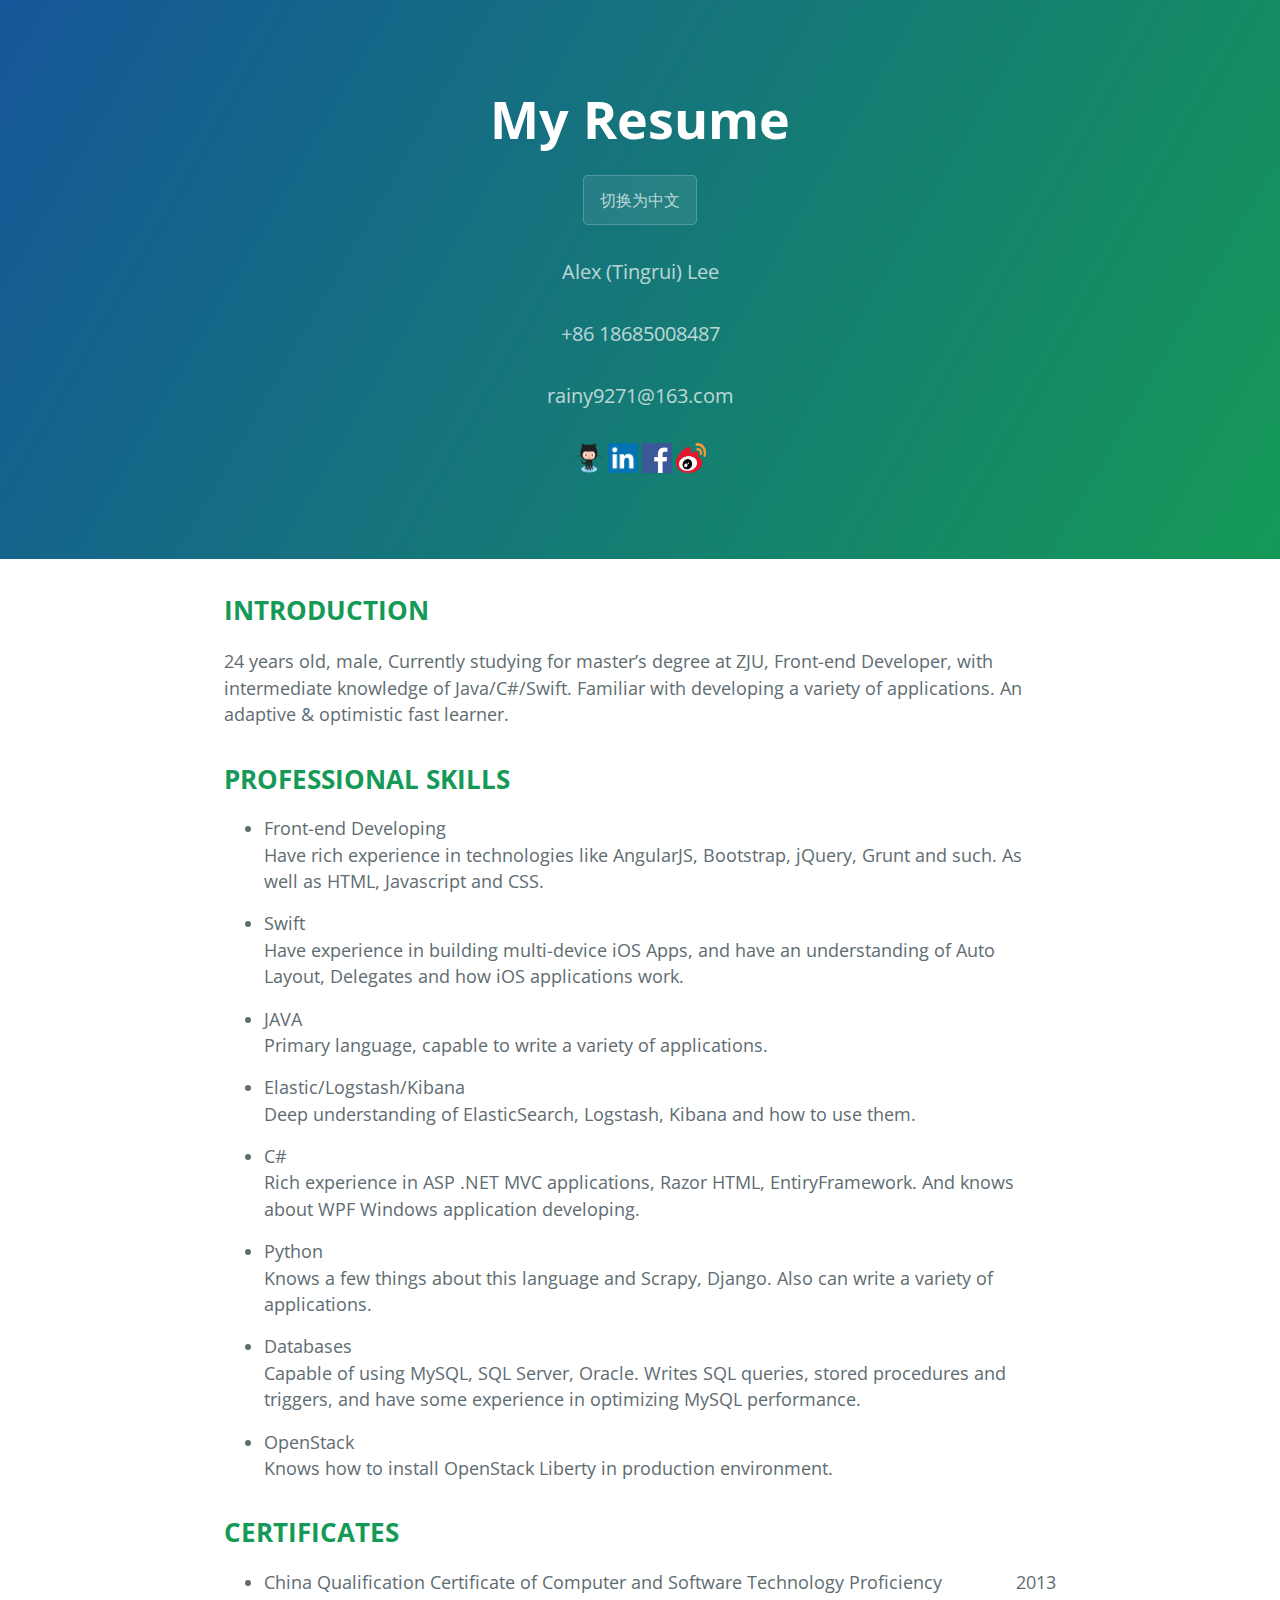
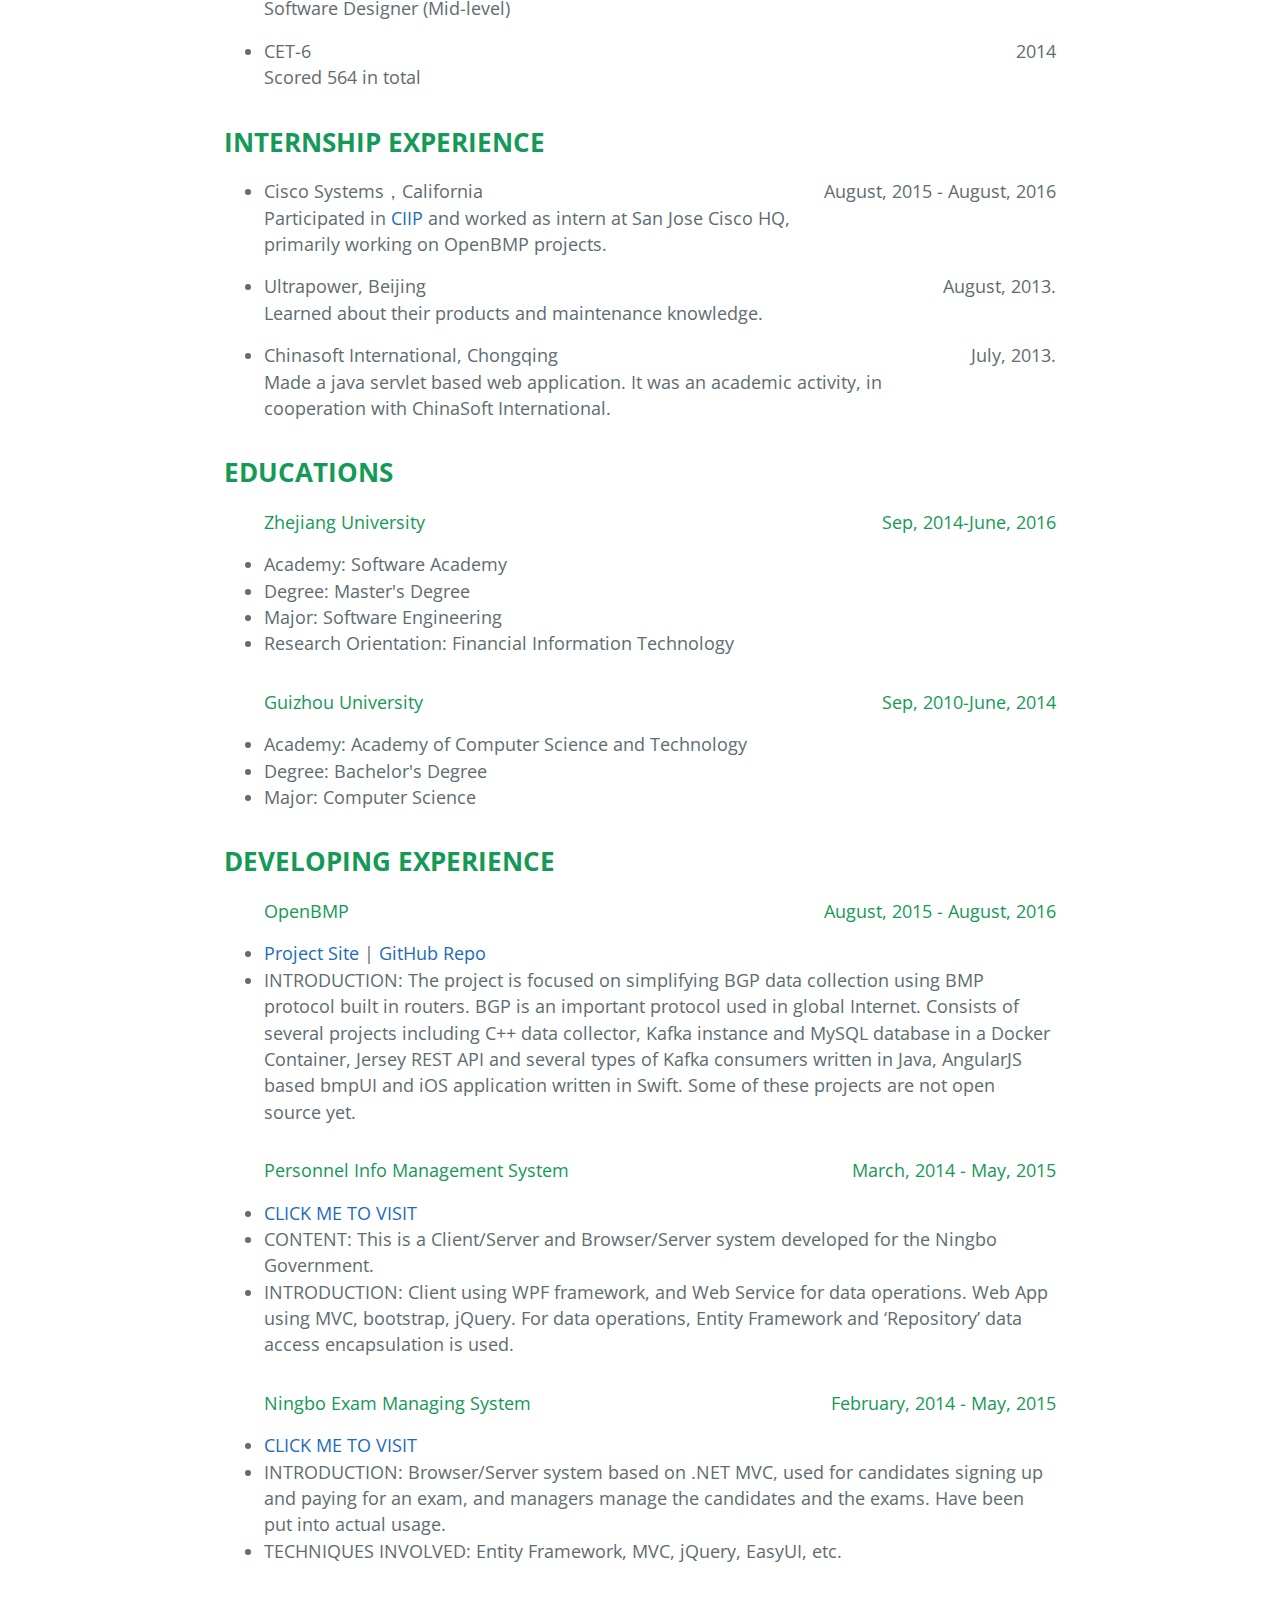
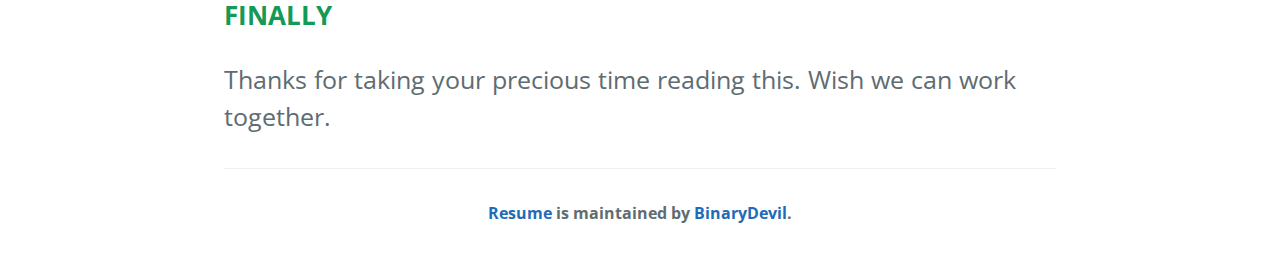
==== index.html @ 77258dde "Switched English as first page" ====
<!DOCTYPE html>
<html lang="en-us">
  <head>
    <meta charset="UTF-8">
    <title>Resume By BinaryDevil</title>
    <meta name="viewport" content="width=device-width, initial-scale=1">
    <link rel="stylesheet" type="text/css" href="stylesheets/normalize.css" media="screen">
    <link href='http://fonts.googleapis.com/css?family=Open+Sans:400,700' rel='stylesheet' type='text/css'>
    <link rel="stylesheet" type="text/css" href="stylesheets/stylesheet.css" media="screen">
    <link rel="stylesheet" type="text/css" href="stylesheets/github-light.css" media="screen">
  </head>
  <body>
    <section class="page-header">
      <h1 class="project-name">My Resume</h1>
      <a href="cnindex.html" class="btn" style="margin-top:15px">切换为中文</a>
      <h2 class="project-tagline">Alex (Tingrui) Lee</h2>
      <h3 class="project-tagline">+86 18685008487</h3>
      <h3 class="project-tagline">rainy9271@163.com</h3>
      <a href="https://github.com/BinaryDevil" target="_blank" rel="nofollow"><img class="link-logo" src="assets/Octocat.png"></a>
      <a href="https://www.linkedin.com/in/tingruili" target="_blank" rel="nofollow"><img class="link-logo" src="assets/LinkedIn.png"></a>
      <a href="https://www.facebook.com/rainy9271" target="_blank" rel="nofollow"><img class="link-logo" src="assets/facebook.png"></a>
      <a href="http://www.weibo.com/2360259912/profile?topnav=1&wvr=6" target="_blank" rel="nofollow"><img class="link-logo" src="assets/Weibo.png"></a>
    </section>

    <section class="main-content">
<h2><a id="personal-info" class="anchor" href="#personal-info" aria-hidden="true"><span class="octicon octicon-link"></span></a>INTRODUCTION</h2>

<p>24 years old, male, Currently studying for master’s degree at ZJU, Front-end Developer, with intermediate knowledge of Java/C#/Swift. Familiar with developing a variety of applications. An adaptive & optimistic fast learner.</p>

<h2><a id="professional-skills" class="anchor" href="#professional-skills" aria-hidden="true"><span class="octicon octicon-link"></span></a>PROFESSIONAL SKILLS</h2>

<ul>
<li>Front-end Developing<span class="highlight" style="display:block">Have rich experience in technologies like AngularJS, Bootstrap, jQuery, Grunt and such. As well as HTML, Javascript and CSS.</span></li>
<li>Swift<span class="highlight" style="display:block">Have experience in building multi-device iOS Apps, and have an understanding of Auto Layout, Delegates and how iOS applications work.</span></li>
<li>JAVA<span class="highlight" style="display:block">Primary language, capable to write a variety of applications.</span></li>
<li>Elastic/Logstash/Kibana<span class="highlight" style="display:block">Deep understanding of ElasticSearch, Logstash, Kibana and how to use them.</span></li>
<li>C#<span class="highlight" style="display:block">Rich experience in ASP .NET MVC applications, Razor HTML, EntiryFramework. And knows about WPF Windows application developing.</span></li>
<li>Python<span class="highlight" style="display:block">Knows a few things about this language and Scrapy, Django. Also can write a variety of applications.</span></li>
<li>Databases<span class="highlight" style="display:block">Capable of using MySQL, SQL Server, Oracle. Writes SQL queries, stored procedures and triggers, and have some experience in optimizing MySQL performance.</span></li>
<li>OpenStack<span class="highlight" style="display:block">Knows how to install OpenStack Liberty in production environment.</span></li>
</ul>

<h2><a id="certificates" class="anchor" href="#certificates" aria-hidden="true"><span class="octicon octicon-link"></span></a>CERTIFICATES</h2>

<ul>
<li>China Qualification Certificate of Computer and Software Technology Proficiency<span class="highlight" style="float:right;">2013</span></li>
<span class="highlight" style="display:block">Software Designer (Mid-level)</span>
<li>CET-6<span class="highlight" style="float:right;">2014</span></li>
<span class="highlight" style="display:block">Scored 564 in total</span>
</ul>

<h2><a id="internships" class="anchor" href="#internships" aria-hidden="true"><span class="octicon octicon-link"></span></a>INTERNSHIP EXPERIENCE</h2>

<ul>
<li>Cisco Systems，California<span class="highlight" style="float:right;">August, 2015 - August, 2016</span></li>
<span class="highlight" style="display:block">Participated in <a href="https://myciip.com/">CIIP</a> and worked as intern at San Jose Cisco HQ, primarily working on OpenBMP projects.</span>
<li>Ultrapower, Beijing<span class="highlight" style="float:right;">August, 2013.</span></li>
<span class="highlight" style="display:block">Learned about their products and maintenance knowledge.</span>
<li>Chinasoft International, Chongqing<span class="highlight" style="float:right;">July, 2013.</span></li>
<span class="highlight" style="display:block">Made a java servlet based web application. It was an academic activity, in cooperation with ChinaSoft International.</span>
</ul>

<h2><a id="educations" class="anchor" href="#educations" aria-hidden="true"><span class="octicon octicon-link"></span></a>EDUCATIONS</h2>

<ul>
<h4>Zhejiang University<span class="highlight" style="float:right">Sep, 2014-June, 2016</span></h4>
<li>Academy: Software Academy</li>
<li>Degree: Master's Degree</li>
<li>Major: Software Engineering</li>
<li>Research Orientation: Financial Information Technology</li>
<h4>Guizhou University<span class="highlight" style="float:right">Sep, 2010-June, 2014</span></h4>
<li>Academy: Academy of Computer Science and Technology</li>
<li>Degree: Bachelor's Degree</li>
<li>Major: Computer Science</li>
</ul>


<h2><a id="projects" class="anchor" href="#projects" aria-hidden="true"><span class="octicon octicon-link"></span></a>DEVELOPING EXPERIENCE</h2>

<ul>
<h4>OpenBMP<span class="highlight" style="float:right">August, 2015 - August, 2016</span></h4>
<li><a href="http://www.openbmp.org/#!index.md" target="_blank" rel="nofollow">Project Site</a> | <a href="https://github.com/OpenBMP" target="_blank" rel="nofollow">GitHub Repo</a></li>
<li>INTRODUCTION: The project is focused on simplifying BGP data collection using BMP protocol built in routers. BGP is an important protocol used in global Internet. Consists of several projects including C++ data collector, Kafka instance and MySQL database in a Docker Container, Jersey REST API and several types of Kafka consumers written in Java, AngularJS based bmpUI and iOS application written in Swift. Some of these projects are not open source yet.</li>
<h4>Personnel Info Management System<span class="highlight" style="float:right">March, 2014 - May, 2015</span></h4>
<li><a href="http://www.nbjy.org.cn:8000" target="_blank" rel="nofollow">CLICK ME TO VISIT</a></li>
<li>CONTENT: This is a Client/Server and Browser/Server system developed for the Ningbo Government.</li>
<li>INTRODUCTION: Client using WPF framework, and Web Service for data operations. Web App using MVC, bootstrap, jQuery. For data operations, Entity Framework and ‘Repository’ data access encapsulation is used.</li>
<h4>Ningbo Exam Managing System<span class="highlight" style="float:right">February, 2014 - May, 2015</span></h4>
<li><a href="http://bm3.nbrc.com.cn" target="_blank" rel="nofollow">CLICK ME TO VISIT</a></li>
<li>INTRODUCTION: Browser/Server system based on .NET MVC, used for candidates signing up and paying for an exam, and managers manage the candidates and the exams. Have been put into actual usage.</li>
<li>TECHNIQUES INVOLVED: Entity Framework, MVC, jQuery, EasyUI, etc.</li>
</ul>

<h2><a id="final" class="anchor" href="#final" aria-hidden="true"><span class="octicon octicon-link"></span></a>FINALLY</h2>

<p style="font-size:25px">Thanks for taking your precious time reading this. Wish we can work together.</p>


      <footer class="site-footer">
        <span class="site-footer-owner"><a href="https://github.com/BinaryDevil/Resume">Resume</a> is maintained by <a href="https://github.com/BinaryDevil">BinaryDevil</a>.</span>
      </footer>

    </section>


  </body>
</html>
---- stylesheets/stylesheet.css ----
* {
  box-sizing: border-box; }

body {
  padding: 0;
  margin: 0;
  font-family: "Open Sans", "Helvetica Neue", Helvetica, "Microsoft YaHei UI", "Microsoft YaHei", Arial, sans-serif;
  font-size: 16px;
  line-height: 1.5;
  color: #606c71; }

a {
  color: #1e6bb8;
  text-decoration: none; }
  a:hover {
    text-decoration: underline; }

.btn {
  display: inline-block;
  margin-bottom: 1rem;
  color: rgba(255, 255, 255, 0.7);
  background-color: rgba(255, 255, 255, 0.08);
  border-color: rgba(255, 255, 255, 0.2);
  border-style: solid;
  border-width: 1px;
  border-radius: 0.3rem;
  transition: color 0.2s, background-color 0.2s, border-color 0.2s; }
  .btn + .btn {
    margin-left: 1rem; }

.btn:hover {
  color: rgba(255, 255, 255, 0.8);
  text-decoration: none;
  background-color: rgba(255, 255, 255, 0.2);
  border-color: rgba(255, 255, 255, 0.3); }

@media screen and (min-width: 64em) {
  .btn {
    padding: 0.75rem 1rem; } }

@media screen and (min-width: 42em) and (max-width: 64em) {
  .btn {
    padding: 0.6rem 0.9rem;
    font-size: 0.9rem; } }

@media screen and (max-width: 42em) {
  .btn {
    display: block;
    width: 100%;
    padding: 0.75rem;
    font-size: 0.9rem; }
    .btn + .btn {
      margin-top: 1rem;
      margin-left: 0; } }

.page-header {
  color: #fff;
  text-align: center;
  background-color: #159957;
  background-image: linear-gradient(120deg, #155799, #159957); }

@media screen and (min-width: 64em) {
  .page-header {
    padding: 5rem 6rem; } }

@media screen and (min-width: 42em) and (max-width: 64em) {
  .page-header {
    padding: 3rem 4rem; } }

@media screen and (max-width: 42em) {
  .page-header {
    padding: 2rem 1rem; } }

.project-name {
  margin-top: 0;
  margin-bottom: 0.1rem; }

@media screen and (min-width: 64em) {
  .project-name {
    font-size: 3.25rem; } }

@media screen and (min-width: 42em) and (max-width: 64em) {
  .project-name {
    font-size: 2.25rem; } }

@media screen and (max-width: 42em) {
  .project-name {
    font-size: 1.75rem; } }

.project-tagline {
  margin-bottom: 2rem;
  font-weight: normal;
  opacity: 0.7; }

@media screen and (min-width: 64em) {
  .project-tagline {
    font-size: 1.25rem; } }

@media screen and (min-width: 42em) and (max-width: 64em) {
  .project-tagline {
    font-size: 1.15rem; } }

@media screen and (max-width: 42em) {
  .project-tagline {
    font-size: 1rem; } }

.main-content :first-child {
  margin-top: 0; }
.main-content img {
  max-width: 100%; }
.main-content h1, .main-content h2, .main-content h3, .main-content h4, .main-content h5, .main-content h6 {
  margin-top: 2rem;
  margin-bottom: 1rem;
  font-weight: normal;
  color: #159957; }
.main-content h1, .main-content h2{
  font-weight: bold;
}
.main-content p {
  margin-bottom: 1em; }
.main-content code {
  padding: 2px 4px;
  font-family: Consolas, "Liberation Mono", Menlo, Courier, monospace;
  font-size: 0.9rem;
  color: #383e41;
  background-color: #f3f6fa;
  border-radius: 0.3rem; }
.main-content pre {
  padding: 0.8rem;
  margin-top: 0;
  margin-bottom: 1rem;
  font: 1rem Consolas, "Liberation Mono", Menlo, Courier, monospace;
  color: #567482;
  word-wrap: normal;
  background-color: #f3f6fa;
  border: solid 1px #dce6f0;
  border-radius: 0.3rem; }
  .main-content pre > code {
    padding: 0;
    margin: 0;
    font-size: 0.9rem;
    color: #567482;
    word-break: normal;
    white-space: pre;
    background: transparent;
    border: 0; }
.main-content .highlight {
  margin-bottom: 1rem; }
  .main-content .highlight pre {
    margin-bottom: 0;
    word-break: normal; }
.main-content .highlight pre, .main-content pre {
  padding: 0.8rem;
  overflow: auto;
  font-size: 0.9rem;
  line-height: 1.45;
  border-radius: 0.3rem; }
.main-content pre code, .main-content pre tt {
  display: inline;
  max-width: initial;
  padding: 0;
  margin: 0;
  overflow: initial;
  line-height: inherit;
  word-wrap: normal;
  background-color: transparent;
  border: 0; }
  .main-content pre code:before, .main-content pre code:after, .main-content pre tt:before, .main-content pre tt:after {
    content: normal; }
.main-content ul, .main-content ol {
  margin-top: 0; }
.main-content blockquote {
  padding: 0 1rem;
  margin-left: 0;
  color: #819198;
  border-left: 0.3rem solid #dce6f0; }
  .main-content blockquote > :first-child {
    margin-top: 0; }
  .main-content blockquote > :last-child {
    margin-bottom: 0; }
.main-content table {
  display: block;
  width: 100%;
  overflow: auto;
  word-break: normal;
  word-break: keep-all; }
  .main-content table th {
    font-weight: bold; }
  .main-content table th, .main-content table td {
    padding: 0.5rem 1rem;
    border: 1px solid #e9ebec; }
.main-content dl {
  padding: 0; }
  .main-content dl dt {
    padding: 0;
    margin-top: 1rem;
    font-size: 1rem;
    font-weight: bold; }
  .main-content dl dd {
    padding: 0;
    margin-bottom: 1rem; }
.main-content hr {
  height: 2px;
  padding: 0;
  margin: 1rem 0;
  background-color: #eff0f1;
  border: 0; }

@media screen and (min-width: 64em) {
  .main-content {
    max-width: 64rem;
    padding: 2rem 6rem;
    margin: 0 auto;
    font-size: 1.1rem; } }

@media screen and (min-width: 42em) and (max-width: 64em) {
  .main-content {
    padding: 2rem 4rem;
    font-size: 1.1rem; } }

@media screen and (max-width: 42em) {
  .main-content {
    padding: 2rem 1rem;
    font-size: 1rem; } }

.site-footer {
  padding-top: 2rem;
  margin-top: 2rem;
  border-top: solid 1px #eff0f1;
  text-align: center; }

.site-footer-owner {
  display: block;
  font-weight: bold; }

.site-footer-credits {
  color: #819198; }

@media screen and (min-width: 64em) {
  .site-footer {
    font-size: 1rem; } }

@media screen and (min-width: 42em) and (max-width: 64em) {
  .site-footer {
    font-size: 1rem; } }

@media screen and (max-width: 42em) {
  .site-footer {
    font-size: 0.9rem; } }

.link-logo {
  width:30px;
  height:30px;
}
---- stylesheets/github-light.css ----
/*
   Copyright 2014 GitHub Inc.

   Licensed under the Apache License, Version 2.0 (the "License");
   you may not use this file except in compliance with the License.
   You may obtain a copy of the License at

       http://www.apache.org/licenses/LICENSE-2.0

   Unless required by applicable law or agreed to in writing, software
   distributed under the License is distributed on an "AS IS" BASIS,
   WITHOUT WARRANTIES OR CONDITIONS OF ANY KIND, either express or implied.
   See the License for the specific language governing permissions and
   limitations under the License.

*/

.pl-c /* comment */ {
  color: #969896;
}

.pl-c1      /* constant, markup.raw, meta.diff.header, meta.module-reference, meta.property-name, support, support.constant, support.variable, variable.other.constant */,
.pl-s .pl-v /* string variable */ {
  color: #0086b3;
}

.pl-e  /* entity */,
.pl-en /* entity.name */ {
  color: #795da3;
}

.pl-s .pl-s1 /* string source */,
.pl-smi      /* storage.modifier.import, storage.modifier.package, storage.type.java, variable.other, variable.parameter.function */ {
  color: #333;
}

.pl-ent /* entity.name.tag */ {
  color: #63a35c;
}

.pl-k /* keyword, storage, storage.type */ {
  color: #a71d5d;
}

.pl-pds              /* punctuation.definition.string, string.regexp.character-class */,
.pl-s                /* string */,
.pl-s .pl-pse .pl-s1 /* string punctuation.section.embedded source */,
.pl-sr               /* string.regexp */,
.pl-sr .pl-cce       /* string.regexp constant.character.escape */,
.pl-sr .pl-sra       /* string.regexp string.regexp.arbitrary-repitition */,
.pl-sr .pl-sre       /* string.regexp source.ruby.embedded */ {
  color: #183691;
}

.pl-v /* variable */ {
  color: #ed6a43;
}

.pl-id /* invalid.deprecated */ {
  color: #b52a1d;
}

.pl-ii /* invalid.illegal */ {
  background-color: #b52a1d;
  color: #f8f8f8;
}

.pl-sr .pl-cce /* string.regexp constant.character.escape */ {
  color: #63a35c;
  font-weight: bold;
}

.pl-ml /* markup.list */ {
  color: #693a17;
}

.pl-mh        /* markup.heading */,
.pl-mh .pl-en /* markup.heading entity.name */,
.pl-ms        /* meta.separator */ {
  color: #1d3e81;
  font-weight: bold;
}

.pl-mq /* markup.quote */ {
  color: #008080;
}

.pl-mi /* markup.italic */ {
  color: #333;
  font-style: italic;
}

.pl-mb /* markup.bold */ {
  color: #333;
  font-weight: bold;
}

.pl-md /* markup.deleted, meta.diff.header.from-file */ {
  background-color: #ffecec;
  color: #bd2c00;
}

.pl-mi1 /* markup.inserted, meta.diff.header.to-file */ {
  background-color: #eaffea;
  color: #55a532;
}

.pl-mdr /* meta.diff.range */ {
  color: #795da3;
  font-weight: bold;
}

.pl-mo /* meta.output */ {
  color: #1d3e81;
}
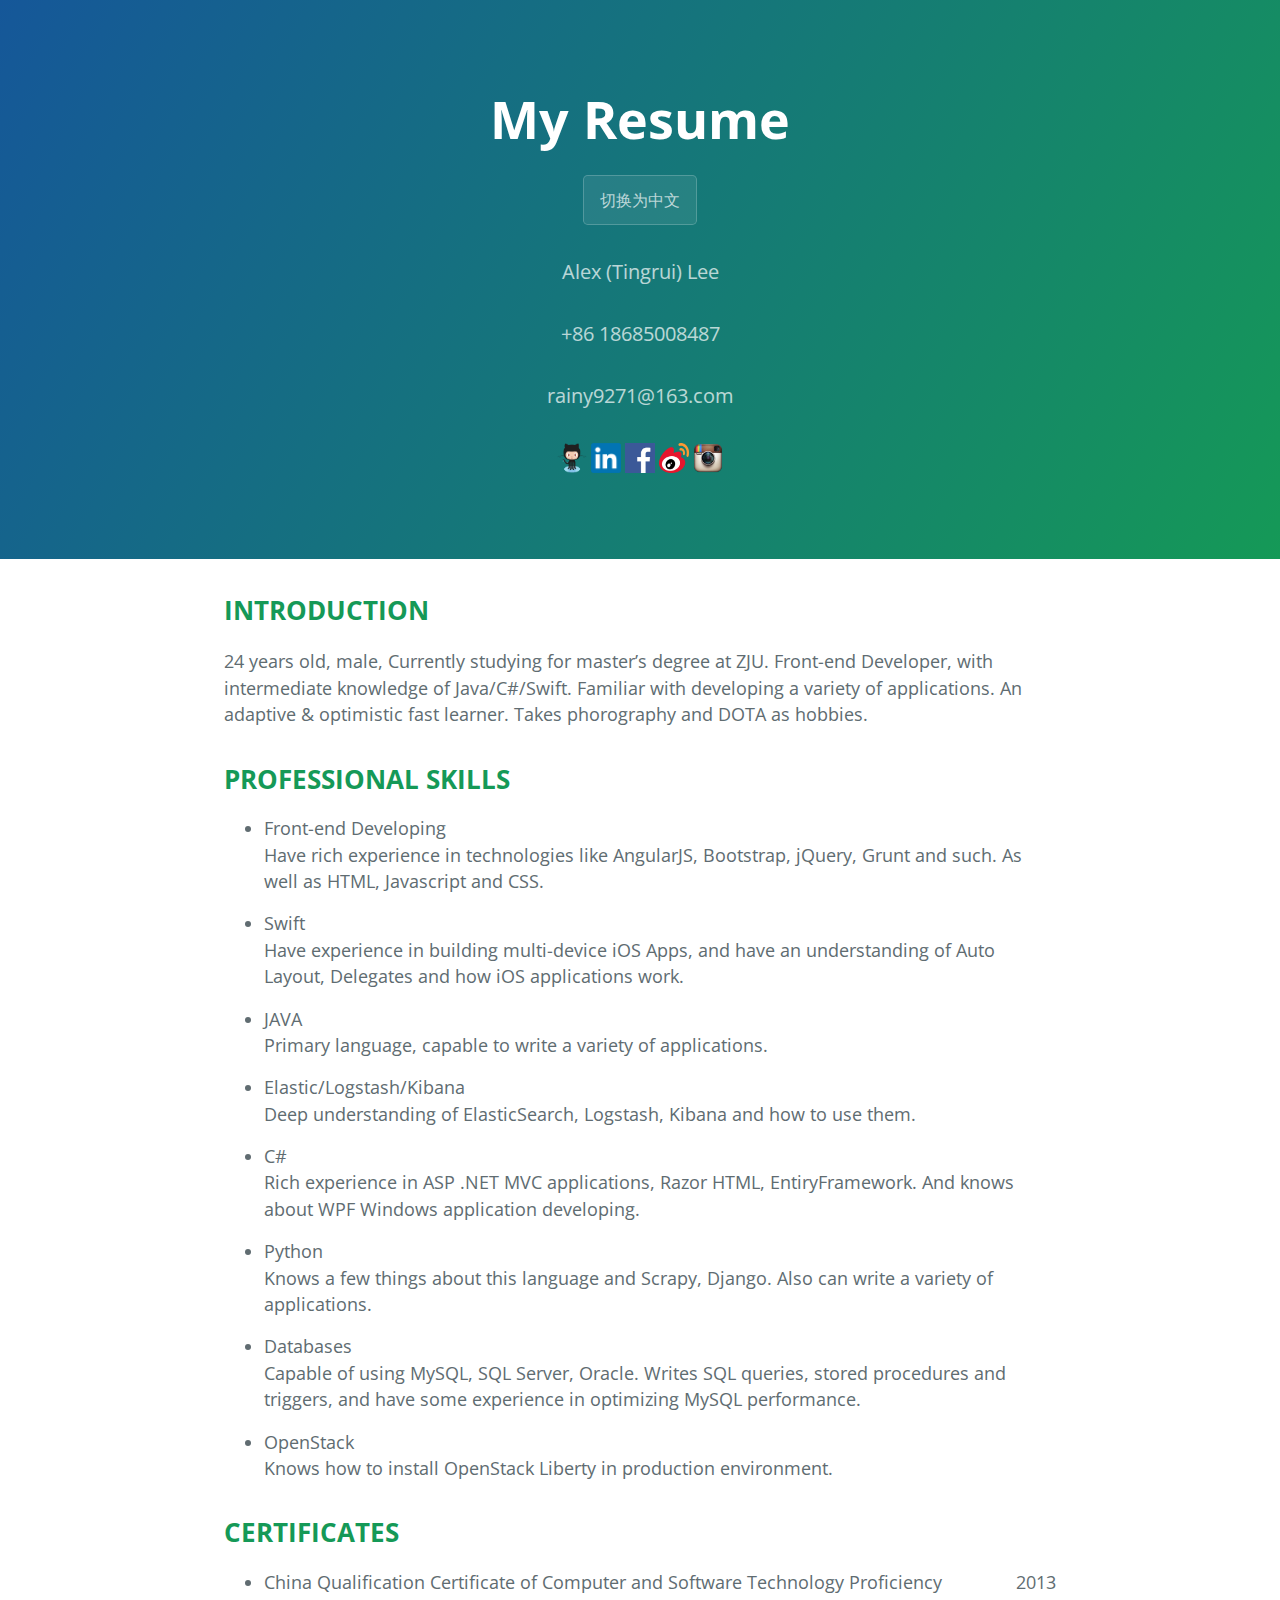
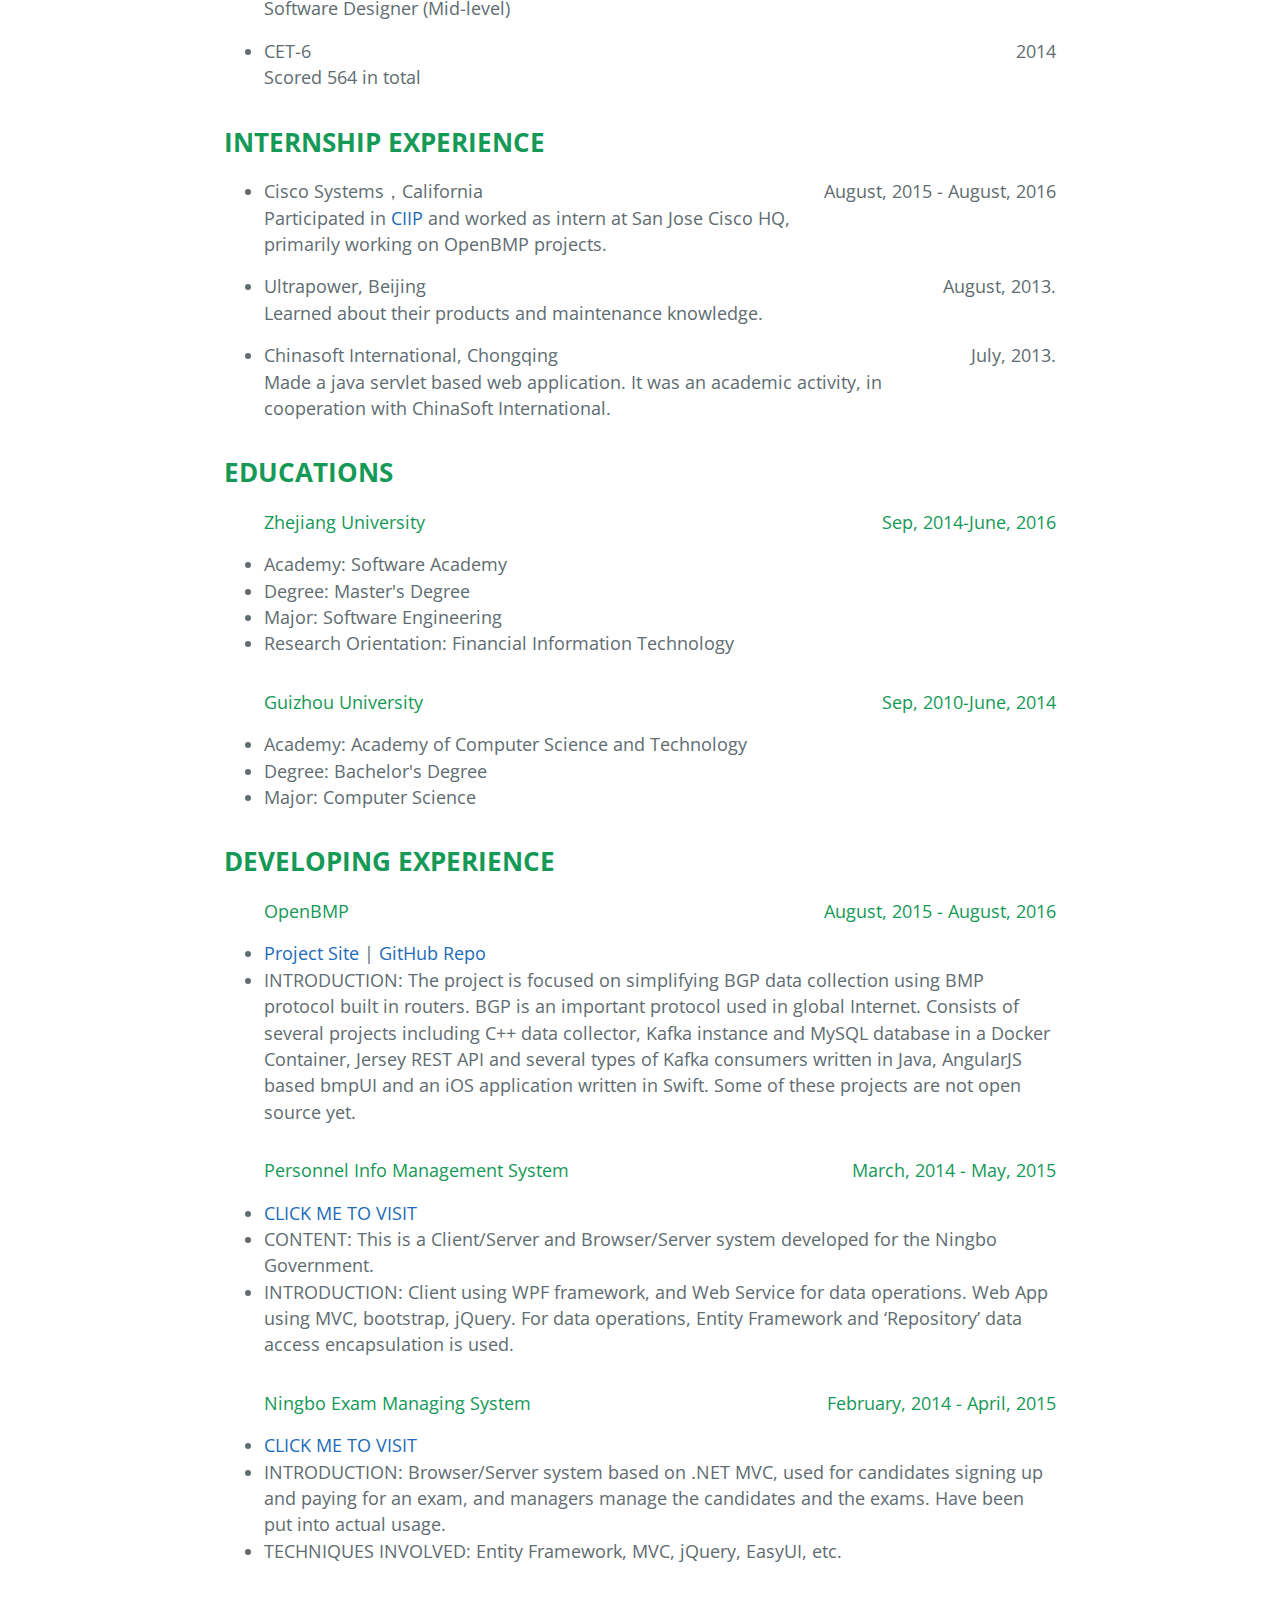
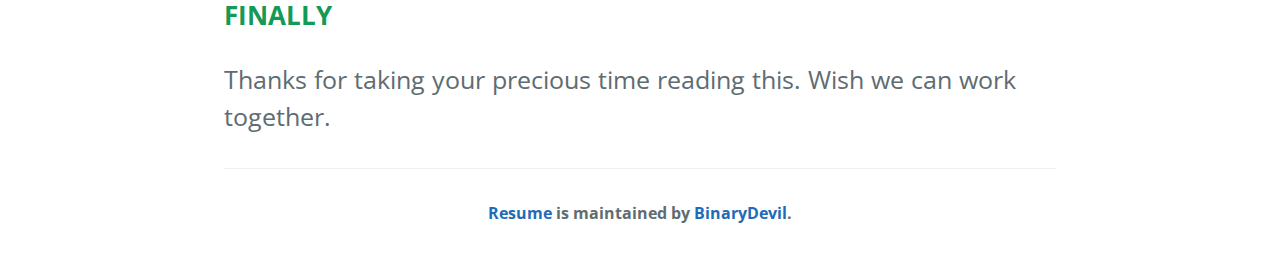
==== commit fc5933a5: "Altered some details" ====
--- a/index.html
+++ b/index.html
@@ -20,12 +20,13 @@
       <a href="https://www.linkedin.com/in/tingruili" target="_blank" rel="nofollow"><img class="link-logo" src="assets/LinkedIn.png"></a>
       <a href="https://www.facebook.com/rainy9271" target="_blank" rel="nofollow"><img class="link-logo" src="assets/facebook.png"></a>
       <a href="http://www.weibo.com/2360259912/profile?topnav=1&wvr=6" target="_blank" rel="nofollow"><img class="link-logo" src="assets/Weibo.png"></a>
+      <a href="https://www.instagram.com/__ra1ny__/" target="_blank" rel="nofollow"><img class="link-logo" src="assets/Instagram.png"></a>
     </section>
 
     <section class="main-content">
 <h2><a id="personal-info" class="anchor" href="#personal-info" aria-hidden="true"><span class="octicon octicon-link"></span></a>INTRODUCTION</h2>
 
-<p>24 years old, male, Currently studying for master’s degree at ZJU, Front-end Developer, with intermediate knowledge of Java/C#/Swift. Familiar with developing a variety of applications. An adaptive & optimistic fast learner.</p>
+<p>24 years old, male, Currently studying for master’s degree at ZJU. Front-end Developer, with intermediate knowledge of Java/C#/Swift. Familiar with developing a variety of applications. An adaptive & optimistic fast learner. Takes phorography and DOTA as hobbies.</p>
 
 <h2><a id="professional-skills" class="anchor" href="#professional-skills" aria-hidden="true"><span class="octicon octicon-link"></span></a>PROFESSIONAL SKILLS</h2>
 
@@ -80,12 +81,12 @@
 <ul>
 <h4>OpenBMP<span class="highlight" style="float:right">August, 2015 - August, 2016</span></h4>
 <li><a href="http://www.openbmp.org/#!index.md" target="_blank" rel="nofollow">Project Site</a> | <a href="https://github.com/OpenBMP" target="_blank" rel="nofollow">GitHub Repo</a></li>
-<li>INTRODUCTION: The project is focused on simplifying BGP data collection using BMP protocol built in routers. BGP is an important protocol used in global Internet. Consists of several projects including C++ data collector, Kafka instance and MySQL database in a Docker Container, Jersey REST API and several types of Kafka consumers written in Java, AngularJS based bmpUI and iOS application written in Swift. Some of these projects are not open source yet.</li>
+<li>INTRODUCTION: The project is focused on simplifying BGP data collection using BMP protocol built in routers. BGP is an important protocol used in global Internet. Consists of several projects including C++ data collector, Kafka instance and MySQL database in a Docker Container, Jersey REST API and several types of Kafka consumers written in Java, AngularJS based bmpUI and an iOS application written in Swift. Some of these projects are not open source yet.</li>
 <h4>Personnel Info Management System<span class="highlight" style="float:right">March, 2014 - May, 2015</span></h4>
 <li><a href="http://www.nbjy.org.cn:8000" target="_blank" rel="nofollow">CLICK ME TO VISIT</a></li>
 <li>CONTENT: This is a Client/Server and Browser/Server system developed for the Ningbo Government.</li>
 <li>INTRODUCTION: Client using WPF framework, and Web Service for data operations. Web App using MVC, bootstrap, jQuery. For data operations, Entity Framework and ‘Repository’ data access encapsulation is used.</li>
-<h4>Ningbo Exam Managing System<span class="highlight" style="float:right">February, 2014 - May, 2015</span></h4>
+<h4>Ningbo Exam Managing System<span class="highlight" style="float:right">February, 2014 - April, 2015</span></h4>
 <li><a href="http://bm3.nbrc.com.cn" target="_blank" rel="nofollow">CLICK ME TO VISIT</a></li>
 <li>INTRODUCTION: Browser/Server system based on .NET MVC, used for candidates signing up and paying for an exam, and managers manage the candidates and the exams. Have been put into actual usage.</li>
 <li>TECHNIQUES INVOLVED: Entity Framework, MVC, jQuery, EasyUI, etc.</li>
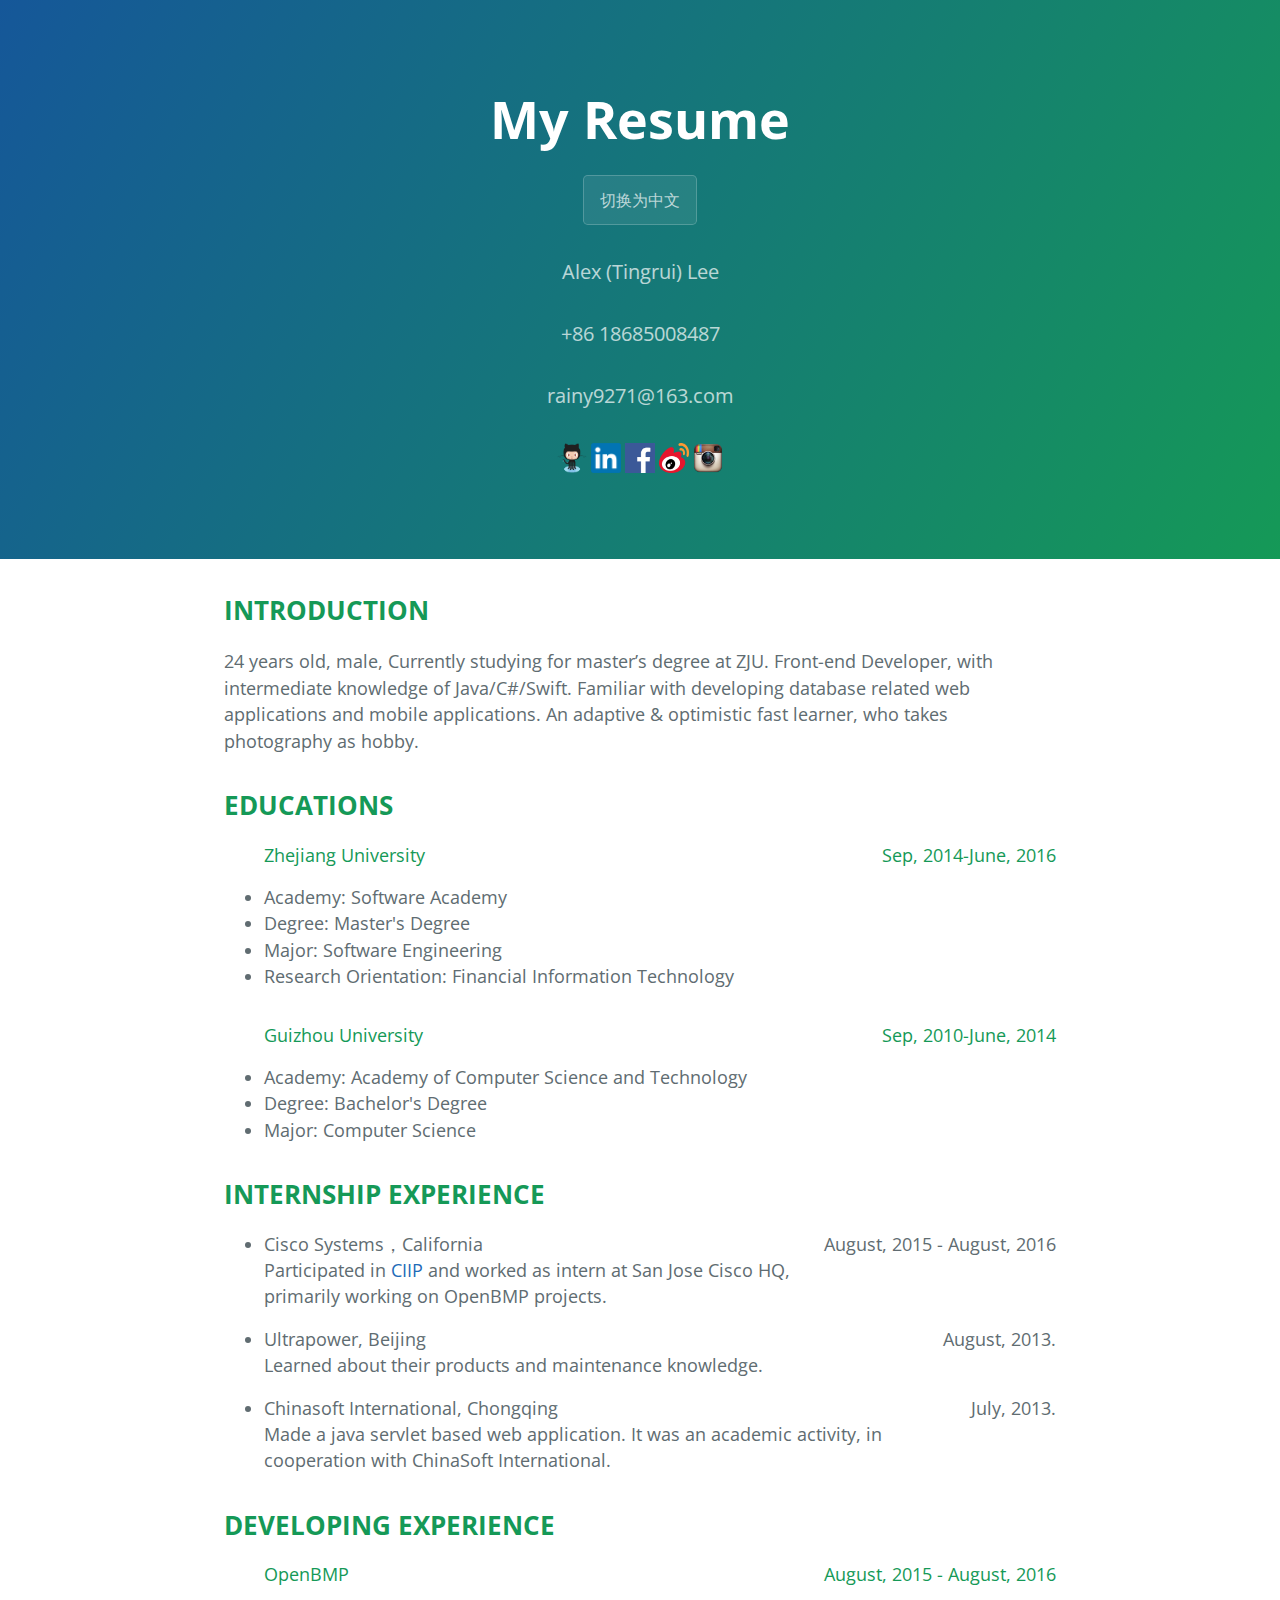
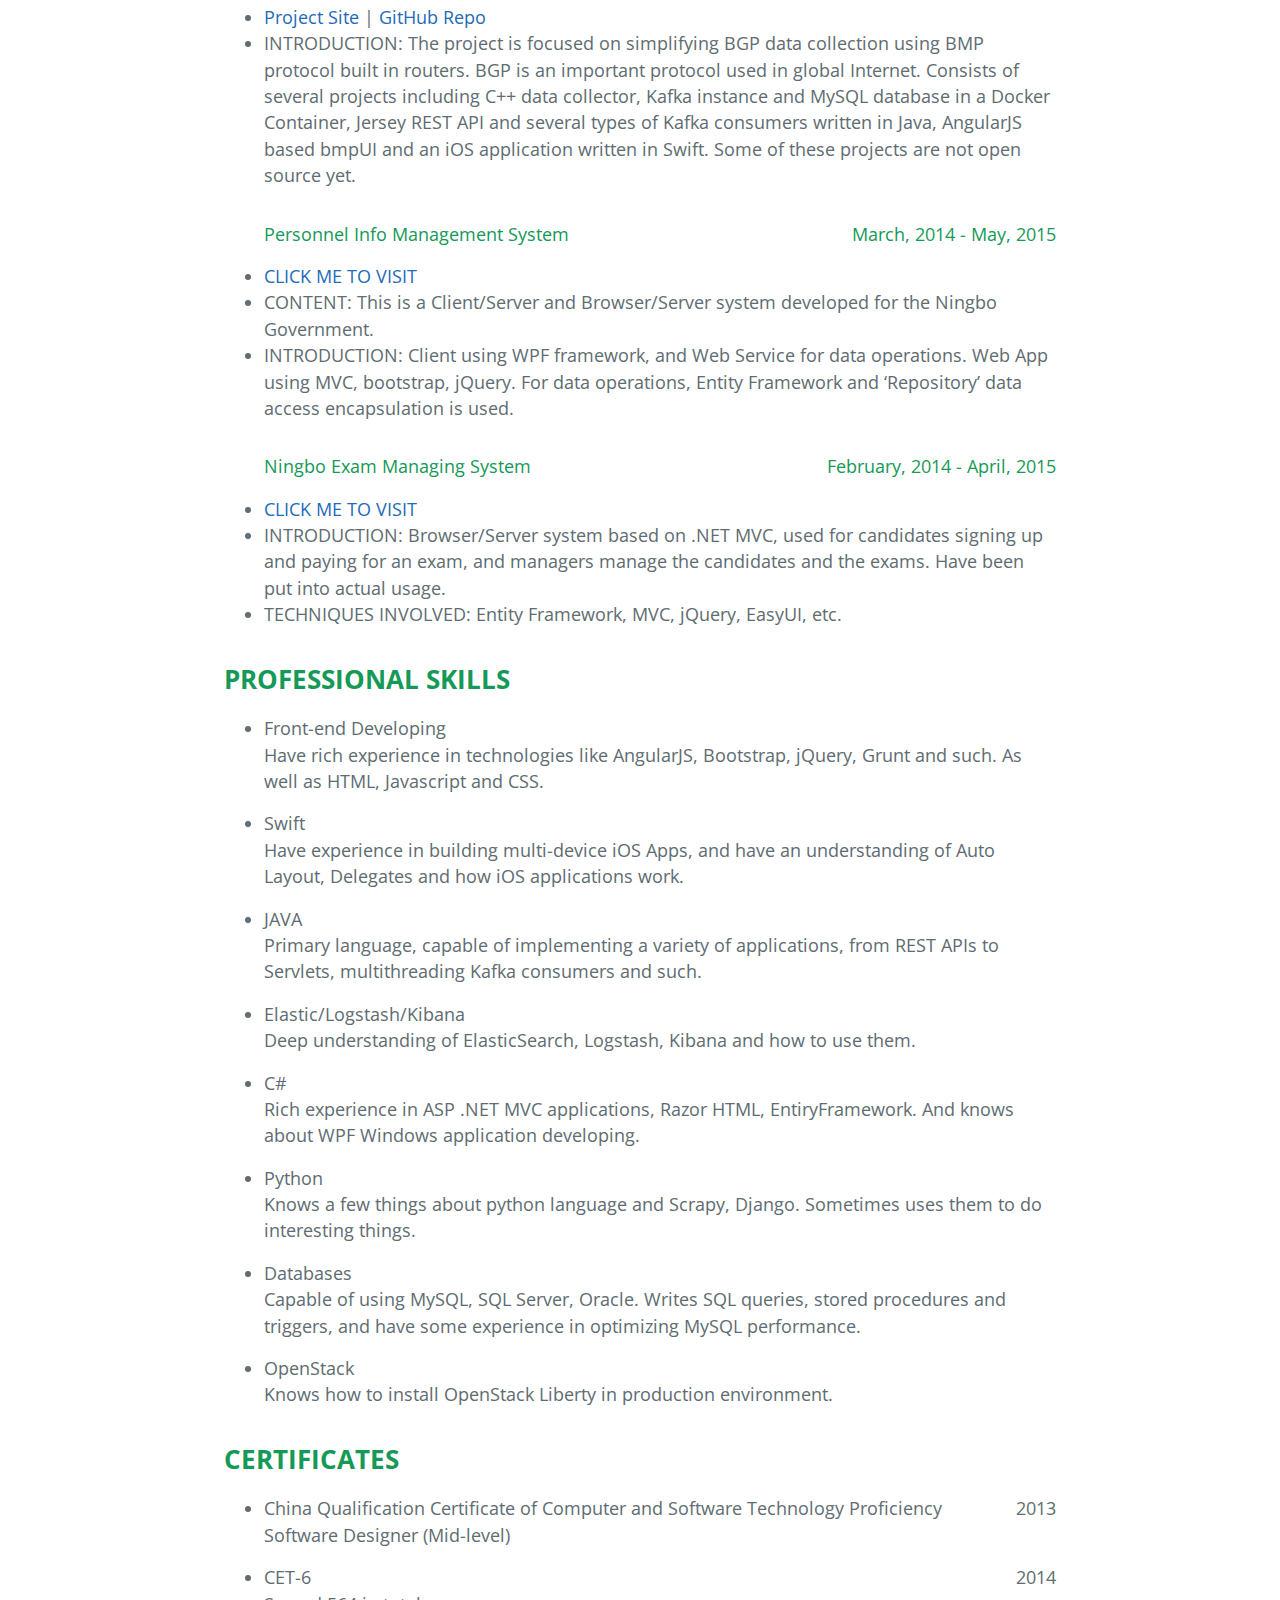
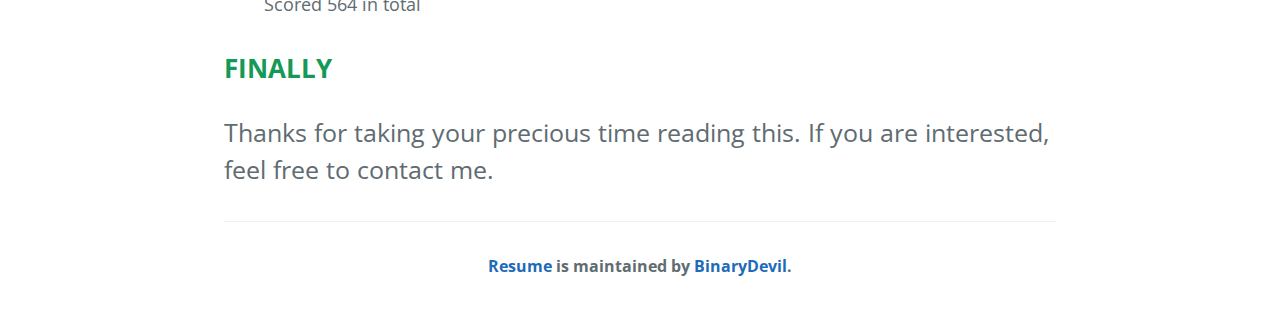
==== commit 19a92af9: "Fixed details and swapped order" ====
--- a/index.html
+++ b/index.html
@@ -1,6 +1,6 @@
 <!DOCTYPE html>
 <html lang="en-us">
-  <head>
+<head>
     <meta charset="UTF-8">
     <title>Resume By BinaryDevil</title>
     <meta name="viewport" content="width=device-width, initial-scale=1">
@@ -8,101 +8,140 @@
     <link href='http://fonts.googleapis.com/css?family=Open+Sans:400,700' rel='stylesheet' type='text/css'>
     <link rel="stylesheet" type="text/css" href="stylesheets/stylesheet.css" media="screen">
     <link rel="stylesheet" type="text/css" href="stylesheets/github-light.css" media="screen">
-  </head>
-  <body>
-    <section class="page-header">
-      <h1 class="project-name">My Resume</h1>
-      <a href="cnindex.html" class="btn" style="margin-top:15px">切换为中文</a>
-      <h2 class="project-tagline">Alex (Tingrui) Lee</h2>
-      <h3 class="project-tagline">+86 18685008487</h3>
-      <h3 class="project-tagline">rainy9271@163.com</h3>
-      <a href="https://github.com/BinaryDevil" target="_blank" rel="nofollow"><img class="link-logo" src="assets/Octocat.png"></a>
-      <a href="https://www.linkedin.com/in/tingruili" target="_blank" rel="nofollow"><img class="link-logo" src="assets/LinkedIn.png"></a>
-      <a href="https://www.facebook.com/rainy9271" target="_blank" rel="nofollow"><img class="link-logo" src="assets/facebook.png"></a>
-      <a href="http://www.weibo.com/2360259912/profile?topnav=1&wvr=6" target="_blank" rel="nofollow"><img class="link-logo" src="assets/Weibo.png"></a>
-      <a href="https://www.instagram.com/__ra1ny__/" target="_blank" rel="nofollow"><img class="link-logo" src="assets/Instagram.png"></a>
-    </section>
+</head>
+<body>
+<section class="page-header">
+    <h1 class="project-name">My Resume</h1>
+    <a href="cnindex.html" class="btn" style="margin-top:15px">切换为中文</a>
+    <h2 class="project-tagline">Alex (Tingrui) Lee</h2>
+    <h3 class="project-tagline">+86 18685008487</h3>
+    <h3 class="project-tagline">rainy9271@163.com</h3>
+    <a href="https://github.com/BinaryDevil" target="_blank" rel="nofollow"><img class="link-logo"
+                                                                                 src="assets/Octocat.png"></a>
+    <a href="https://www.linkedin.com/in/tingruili" target="_blank" rel="nofollow"><img class="link-logo"
+                                                                                        src="assets/LinkedIn.png"></a>
+    <a href="https://www.facebook.com/rainy9271" target="_blank" rel="nofollow"><img class="link-logo"
+                                                                                     src="assets/facebook.png"></a>
+    <a href="http://www.weibo.com/2360259912/profile?topnav=1&wvr=6" target="_blank" rel="nofollow"><img
+            class="link-logo" src="assets/Weibo.png"></a>
+    <a href="https://www.instagram.com/__ra1ny__/" target="_blank" rel="nofollow"><img class="link-logo"
+                                                                                       src="assets/Instagram.png"></a>
+</section>
 
-    <section class="main-content">
-<h2><a id="personal-info" class="anchor" href="#personal-info" aria-hidden="true"><span class="octicon octicon-link"></span></a>INTRODUCTION</h2>
+<section class="main-content">
+    <h2><a id="personal-info" class="anchor" href="#personal-info" aria-hidden="true"><span
+            class="octicon octicon-link"></span></a>INTRODUCTION</h2>
 
-<p>24 years old, male, Currently studying for master’s degree at ZJU. Front-end Developer, with intermediate knowledge of Java/C#/Swift. Familiar with developing a variety of applications. An adaptive & optimistic fast learner. Takes phorography and DOTA as hobbies.</p>
+    <p>24 years old, male, Currently studying for master’s degree at ZJU. Front-end Developer, with intermediate
+        knowledge of Java/C#/Swift. Familiar with developing database related web applications and mobile applications.
+        An adaptive & optimistic fast learner, who takes photography as hobby.</p>
 
-<h2><a id="professional-skills" class="anchor" href="#professional-skills" aria-hidden="true"><span class="octicon octicon-link"></span></a>PROFESSIONAL SKILLS</h2>
+    <h2><a id="educations" class="anchor" href="#educations" aria-hidden="true"><span
+            class="octicon octicon-link"></span></a>EDUCATIONS</h2>
 
-<ul>
-<li>Front-end Developing<span class="highlight" style="display:block">Have rich experience in technologies like AngularJS, Bootstrap, jQuery, Grunt and such. As well as HTML, Javascript and CSS.</span></li>
-<li>Swift<span class="highlight" style="display:block">Have experience in building multi-device iOS Apps, and have an understanding of Auto Layout, Delegates and how iOS applications work.</span></li>
-<li>JAVA<span class="highlight" style="display:block">Primary language, capable to write a variety of applications.</span></li>
-<li>Elastic/Logstash/Kibana<span class="highlight" style="display:block">Deep understanding of ElasticSearch, Logstash, Kibana and how to use them.</span></li>
-<li>C#<span class="highlight" style="display:block">Rich experience in ASP .NET MVC applications, Razor HTML, EntiryFramework. And knows about WPF Windows application developing.</span></li>
-<li>Python<span class="highlight" style="display:block">Knows a few things about this language and Scrapy, Django. Also can write a variety of applications.</span></li>
-<li>Databases<span class="highlight" style="display:block">Capable of using MySQL, SQL Server, Oracle. Writes SQL queries, stored procedures and triggers, and have some experience in optimizing MySQL performance.</span></li>
-<li>OpenStack<span class="highlight" style="display:block">Knows how to install OpenStack Liberty in production environment.</span></li>
-</ul>
-
-<h2><a id="certificates" class="anchor" href="#certificates" aria-hidden="true"><span class="octicon octicon-link"></span></a>CERTIFICATES</h2>
-
-<ul>
-<li>China Qualification Certificate of Computer and Software Technology Proficiency<span class="highlight" style="float:right;">2013</span></li>
-<span class="highlight" style="display:block">Software Designer (Mid-level)</span>
-<li>CET-6<span class="highlight" style="float:right;">2014</span></li>
-<span class="highlight" style="display:block">Scored 564 in total</span>
-</ul>
-
-<h2><a id="internships" class="anchor" href="#internships" aria-hidden="true"><span class="octicon octicon-link"></span></a>INTERNSHIP EXPERIENCE</h2>
-
-<ul>
-<li>Cisco Systems，California<span class="highlight" style="float:right;">August, 2015 - August, 2016</span></li>
-<span class="highlight" style="display:block">Participated in <a href="https://myciip.com/">CIIP</a> and worked as intern at San Jose Cisco HQ, primarily working on OpenBMP projects.</span>
-<li>Ultrapower, Beijing<span class="highlight" style="float:right;">August, 2013.</span></li>
-<span class="highlight" style="display:block">Learned about their products and maintenance knowledge.</span>
-<li>Chinasoft International, Chongqing<span class="highlight" style="float:right;">July, 2013.</span></li>
-<span class="highlight" style="display:block">Made a java servlet based web application. It was an academic activity, in cooperation with ChinaSoft International.</span>
-</ul>
-
-<h2><a id="educations" class="anchor" href="#educations" aria-hidden="true"><span class="octicon octicon-link"></span></a>EDUCATIONS</h2>
-
-<ul>
-<h4>Zhejiang University<span class="highlight" style="float:right">Sep, 2014-June, 2016</span></h4>
-<li>Academy: Software Academy</li>
-<li>Degree: Master's Degree</li>
-<li>Major: Software Engineering</li>
-<li>Research Orientation: Financial Information Technology</li>
-<h4>Guizhou University<span class="highlight" style="float:right">Sep, 2010-June, 2014</span></h4>
-<li>Academy: Academy of Computer Science and Technology</li>
-<li>Degree: Bachelor's Degree</li>
-<li>Major: Computer Science</li>
-</ul>
+    <ul>
+        <h4>Zhejiang University<span class="highlight" style="float:right">Sep, 2014-June, 2016</span></h4>
+        <li>Academy: Software Academy</li>
+        <li>Degree: Master's Degree</li>
+        <li>Major: Software Engineering</li>
+        <li>Research Orientation: Financial Information Technology</li>
+        <h4>Guizhou University<span class="highlight" style="float:right">Sep, 2010-June, 2014</span></h4>
+        <li>Academy: Academy of Computer Science and Technology</li>
+        <li>Degree: Bachelor's Degree</li>
+        <li>Major: Computer Science</li>
+    </ul>
 
 
-<h2><a id="projects" class="anchor" href="#projects" aria-hidden="true"><span class="octicon octicon-link"></span></a>DEVELOPING EXPERIENCE</h2>
+    <h2><a id="internships" class="anchor" href="#internships" aria-hidden="true"><span
+            class="octicon octicon-link"></span></a>INTERNSHIP EXPERIENCE</h2>
 
-<ul>
-<h4>OpenBMP<span class="highlight" style="float:right">August, 2015 - August, 2016</span></h4>
-<li><a href="http://www.openbmp.org/#!index.md" target="_blank" rel="nofollow">Project Site</a> | <a href="https://github.com/OpenBMP" target="_blank" rel="nofollow">GitHub Repo</a></li>
-<li>INTRODUCTION: The project is focused on simplifying BGP data collection using BMP protocol built in routers. BGP is an important protocol used in global Internet. Consists of several projects including C++ data collector, Kafka instance and MySQL database in a Docker Container, Jersey REST API and several types of Kafka consumers written in Java, AngularJS based bmpUI and an iOS application written in Swift. Some of these projects are not open source yet.</li>
-<h4>Personnel Info Management System<span class="highlight" style="float:right">March, 2014 - May, 2015</span></h4>
-<li><a href="http://www.nbjy.org.cn:8000" target="_blank" rel="nofollow">CLICK ME TO VISIT</a></li>
-<li>CONTENT: This is a Client/Server and Browser/Server system developed for the Ningbo Government.</li>
-<li>INTRODUCTION: Client using WPF framework, and Web Service for data operations. Web App using MVC, bootstrap, jQuery. For data operations, Entity Framework and ‘Repository’ data access encapsulation is used.</li>
-<h4>Ningbo Exam Managing System<span class="highlight" style="float:right">February, 2014 - April, 2015</span></h4>
-<li><a href="http://bm3.nbrc.com.cn" target="_blank" rel="nofollow">CLICK ME TO VISIT</a></li>
-<li>INTRODUCTION: Browser/Server system based on .NET MVC, used for candidates signing up and paying for an exam, and managers manage the candidates and the exams. Have been put into actual usage.</li>
-<li>TECHNIQUES INVOLVED: Entity Framework, MVC, jQuery, EasyUI, etc.</li>
-</ul>
-
-<h2><a id="final" class="anchor" href="#final" aria-hidden="true"><span class="octicon octicon-link"></span></a>FINALLY</h2>
-
-<p style="font-size:25px">Thanks for taking your precious time reading this. Wish we can work together.</p>
+    <ul>
+        <li>Cisco Systems，California<span class="highlight" style="float:right;">August, 2015 - August, 2016</span></li>
+        <span class="highlight" style="display:block">Participated in <a href="https://myciip.com/">CIIP</a> and worked as intern at San Jose Cisco HQ, primarily working on OpenBMP projects.</span>
+        <li>Ultrapower, Beijing<span class="highlight" style="float:right;">August, 2013.</span></li>
+        <span class="highlight" style="display:block">Learned about their products and maintenance knowledge.</span>
+        <li>Chinasoft International, Chongqing<span class="highlight" style="float:right;">July, 2013.</span></li>
+        <span class="highlight" style="display:block">Made a java servlet based web application. It was an academic activity, in cooperation with ChinaSoft International.</span>
+    </ul>
 
 
-      <footer class="site-footer">
-        <span class="site-footer-owner"><a href="https://github.com/BinaryDevil/Resume">Resume</a> is maintained by <a href="https://github.com/BinaryDevil">BinaryDevil</a>.</span>
-      </footer>
+    <h2><a id="projects" class="anchor" href="#projects" aria-hidden="true"><span
+            class="octicon octicon-link"></span></a>DEVELOPING EXPERIENCE</h2>
 
-    </section>
+    <ul>
+        <h4>OpenBMP<span class="highlight" style="float:right">August, 2015 - August, 2016</span></h4>
+        <li><a href="http://www.openbmp.org/#!index.md" target="_blank" rel="nofollow">Project Site</a> | <a
+                href="https://github.com/OpenBMP" target="_blank" rel="nofollow">GitHub Repo</a></li>
+        <li>INTRODUCTION: The project is focused on simplifying BGP data collection using BMP protocol built in routers.
+            BGP is an important protocol used in global Internet. Consists of several projects including C++ data
+            collector, Kafka instance and MySQL database in a Docker Container, Jersey REST API and several types of
+            Kafka consumers written in Java, AngularJS based bmpUI and an iOS application written in Swift. Some of
+            these projects are not open source yet.
+        </li>
+        <h4>Personnel Info Management System<span class="highlight" style="float:right">March, 2014 - May, 2015</span>
+        </h4>
+        <li><a href="http://www.nbjy.org.cn:8000" target="_blank" rel="nofollow">CLICK ME TO VISIT</a></li>
+        <li>CONTENT: This is a Client/Server and Browser/Server system developed for the Ningbo Government.</li>
+        <li>INTRODUCTION: Client using WPF framework, and Web Service for data operations. Web App using MVC, bootstrap,
+            jQuery. For data operations, Entity Framework and ‘Repository’ data access encapsulation is used.
+        </li>
+        <h4>Ningbo Exam Managing System<span class="highlight" style="float:right">February, 2014 - April, 2015</span>
+        </h4>
+        <li><a href="http://bm3.nbrc.com.cn" target="_blank" rel="nofollow">CLICK ME TO VISIT</a></li>
+        <li>INTRODUCTION: Browser/Server system based on .NET MVC, used for candidates signing up and paying for an
+            exam, and managers manage the candidates and the exams. Have been put into actual usage.
+        </li>
+        <li>TECHNIQUES INVOLVED: Entity Framework, MVC, jQuery, EasyUI, etc.</li>
+    </ul>
+
+    <h2><a id="professional-skills" class="anchor" href="#professional-skills" aria-hidden="true"><span
+            class="octicon octicon-link"></span></a>PROFESSIONAL SKILLS</h2>
+
+    <ul>
+        <li>Front-end Developing<span class="highlight" style="display:block">Have rich experience in technologies like AngularJS, Bootstrap, jQuery, Grunt and such. As well as HTML, Javascript and CSS.</span>
+        </li>
+        <li>Swift<span class="highlight" style="display:block">Have experience in building multi-device iOS Apps, and have an understanding of Auto Layout, Delegates and how iOS applications work.</span>
+        </li>
+        <li>JAVA<span class="highlight" style="display:block">Primary language, capable of implementing a variety of applications, from REST APIs to Servlets, multithreading Kafka consumers and such.</span>
+        </li>
+        <li>Elastic/Logstash/Kibana<span class="highlight" style="display:block">Deep understanding of ElasticSearch, Logstash, Kibana and how to use them.</span>
+        </li>
+        <li>C#<span class="highlight" style="display:block">Rich experience in ASP .NET MVC applications, Razor HTML, EntiryFramework. And knows about WPF Windows application developing.</span>
+        </li>
+        <li>Python<span class="highlight" style="display:block">Knows a few things about python language and Scrapy, Django. Sometimes uses them to do interesting things.</span>
+        </li>
+        <li>Databases<span class="highlight" style="display:block">Capable of using MySQL, SQL Server, Oracle. Writes SQL queries, stored procedures and triggers, and have some experience in optimizing MySQL performance.</span>
+        </li>
+        <li>OpenStack<span class="highlight" style="display:block">Knows how to install OpenStack Liberty in production environment.</span>
+        </li>
+    </ul>
+
+    <h2><a id="certificates" class="anchor" href="#certificates" aria-hidden="true"><span
+            class="octicon octicon-link"></span></a>CERTIFICATES</h2>
+
+    <ul>
+        <li>China Qualification Certificate of Computer and Software Technology Proficiency<span class="highlight"
+                                                                                                 style="float:right;">2013</span>
+        </li>
+        <span class="highlight" style="display:block">Software Designer (Mid-level)</span>
+        <li>CET-6<span class="highlight" style="float:right;">2014</span></li>
+        <span class="highlight" style="display:block">Scored 564 in total</span>
+    </ul>
+
+    <h2><a id="final" class="anchor" href="#final" aria-hidden="true"><span class="octicon octicon-link"></span></a>FINALLY
+    </h2>
+
+    <p style="font-size:25px">Thanks for taking your precious time reading this. If you are interested, feel free to
+        contact me.</p>
 
 
-  </body>
+    <footer class="site-footer">
+        <span class="site-footer-owner"><a href="https://github.com/BinaryDevil/Resume">Resume</a> is maintained by <a
+                href="https://github.com/BinaryDevil">BinaryDevil</a>.</span>
+    </footer>
+
+</section>
+
+
+</body>
 </html>
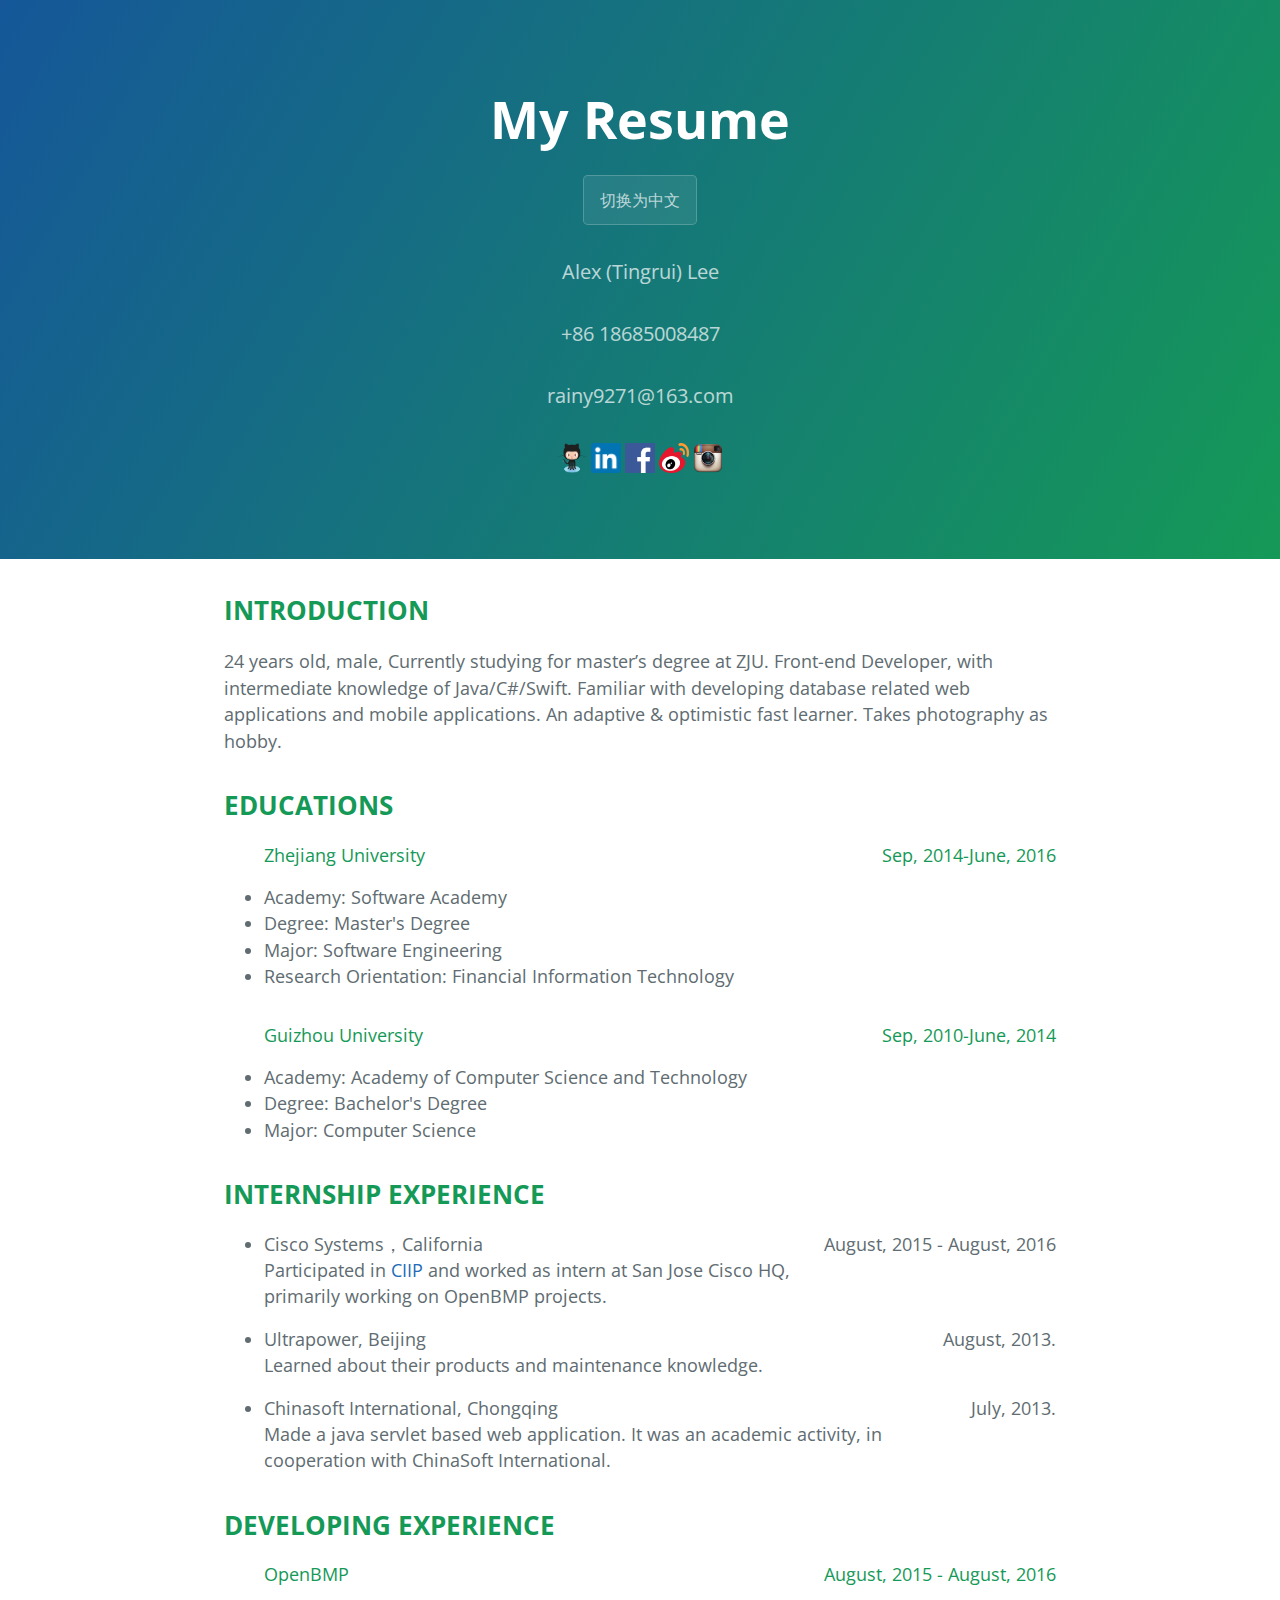
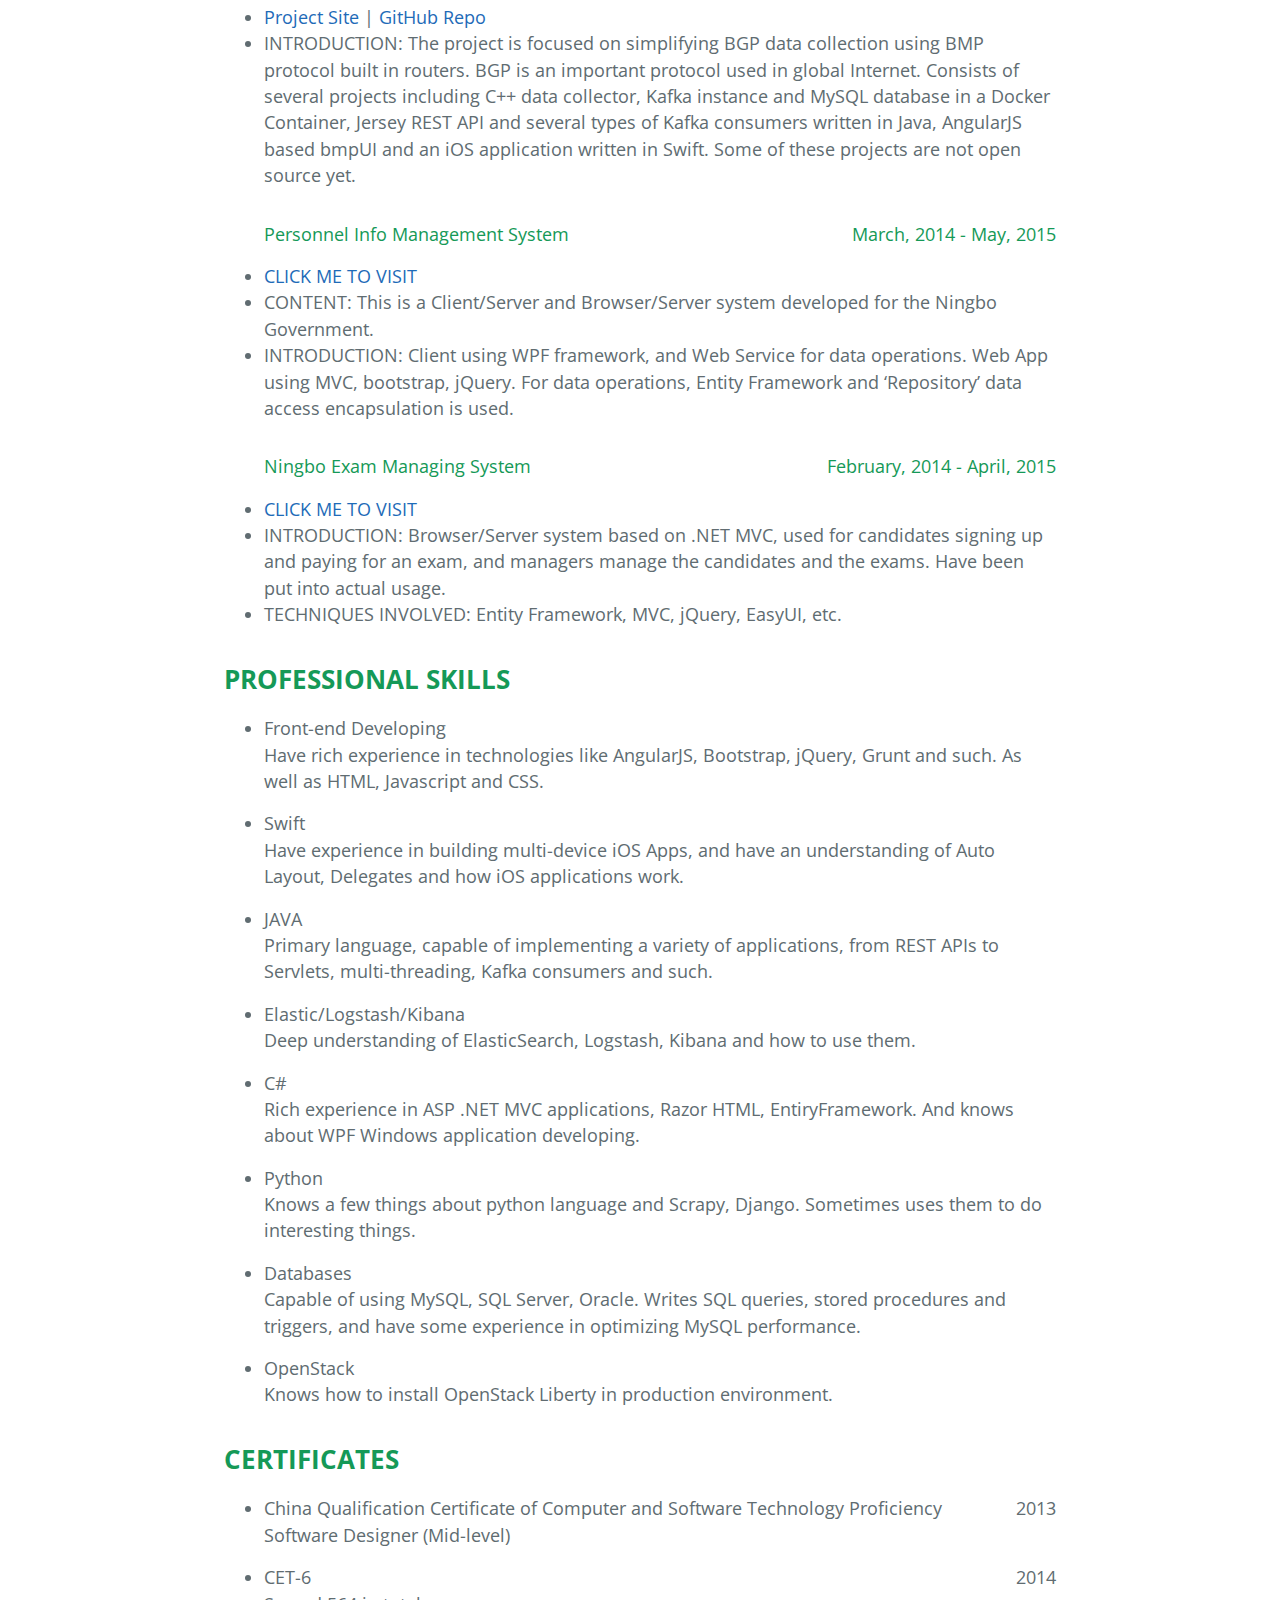
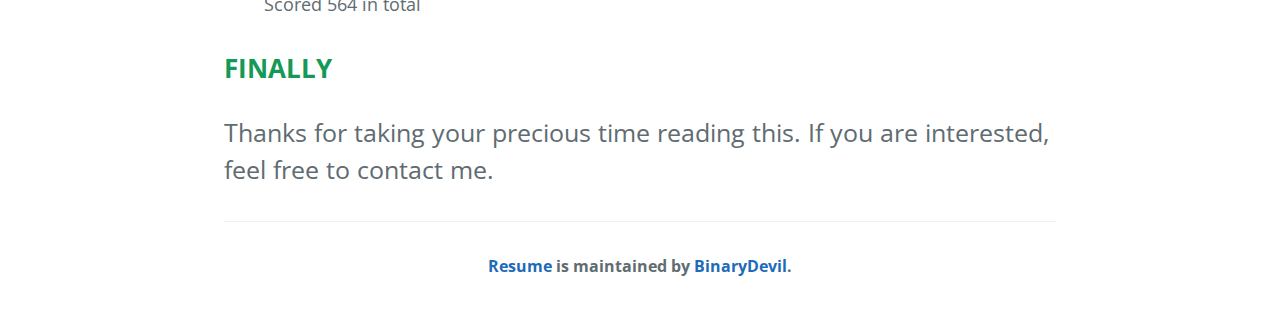
==== commit 0e0a2db6: "Fixed details" ====
--- a/index.html
+++ b/index.html
@@ -34,7 +34,7 @@
 
     <p>24 years old, male, Currently studying for master’s degree at ZJU. Front-end Developer, with intermediate
         knowledge of Java/C#/Swift. Familiar with developing database related web applications and mobile applications.
-        An adaptive & optimistic fast learner, who takes photography as hobby.</p>
+        An adaptive & optimistic fast learner. Takes photography as hobby.</p>
 
     <h2><a id="educations" class="anchor" href="#educations" aria-hidden="true"><span
             class="octicon octicon-link"></span></a>EDUCATIONS</h2>
@@ -102,7 +102,7 @@
         </li>
         <li>Swift<span class="highlight" style="display:block">Have experience in building multi-device iOS Apps, and have an understanding of Auto Layout, Delegates and how iOS applications work.</span>
         </li>
-        <li>JAVA<span class="highlight" style="display:block">Primary language, capable of implementing a variety of applications, from REST APIs to Servlets, multithreading Kafka consumers and such.</span>
+        <li>JAVA<span class="highlight" style="display:block">Primary language, capable of implementing a variety of applications, from REST APIs to Servlets, multi-threading, Kafka consumers and such.</span>
         </li>
         <li>Elastic/Logstash/Kibana<span class="highlight" style="display:block">Deep understanding of ElasticSearch, Logstash, Kibana and how to use them.</span>
         </li>
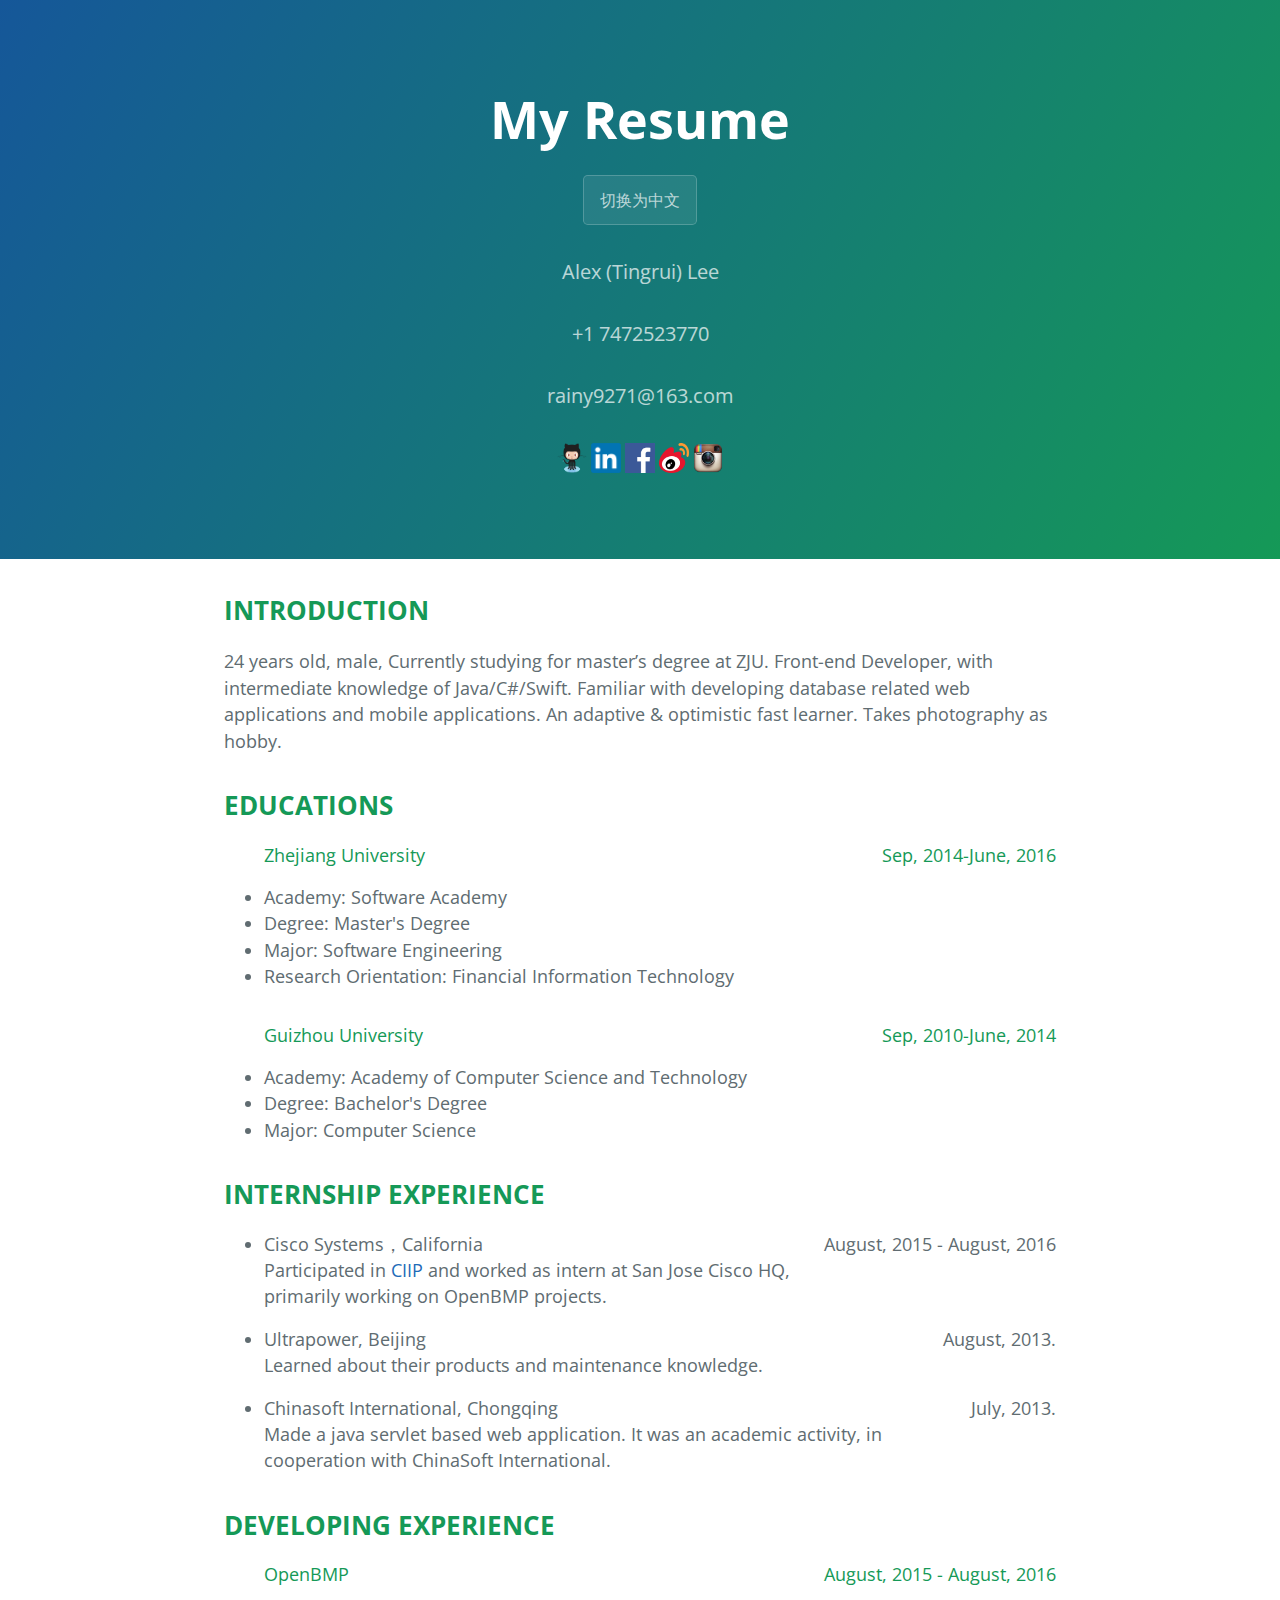
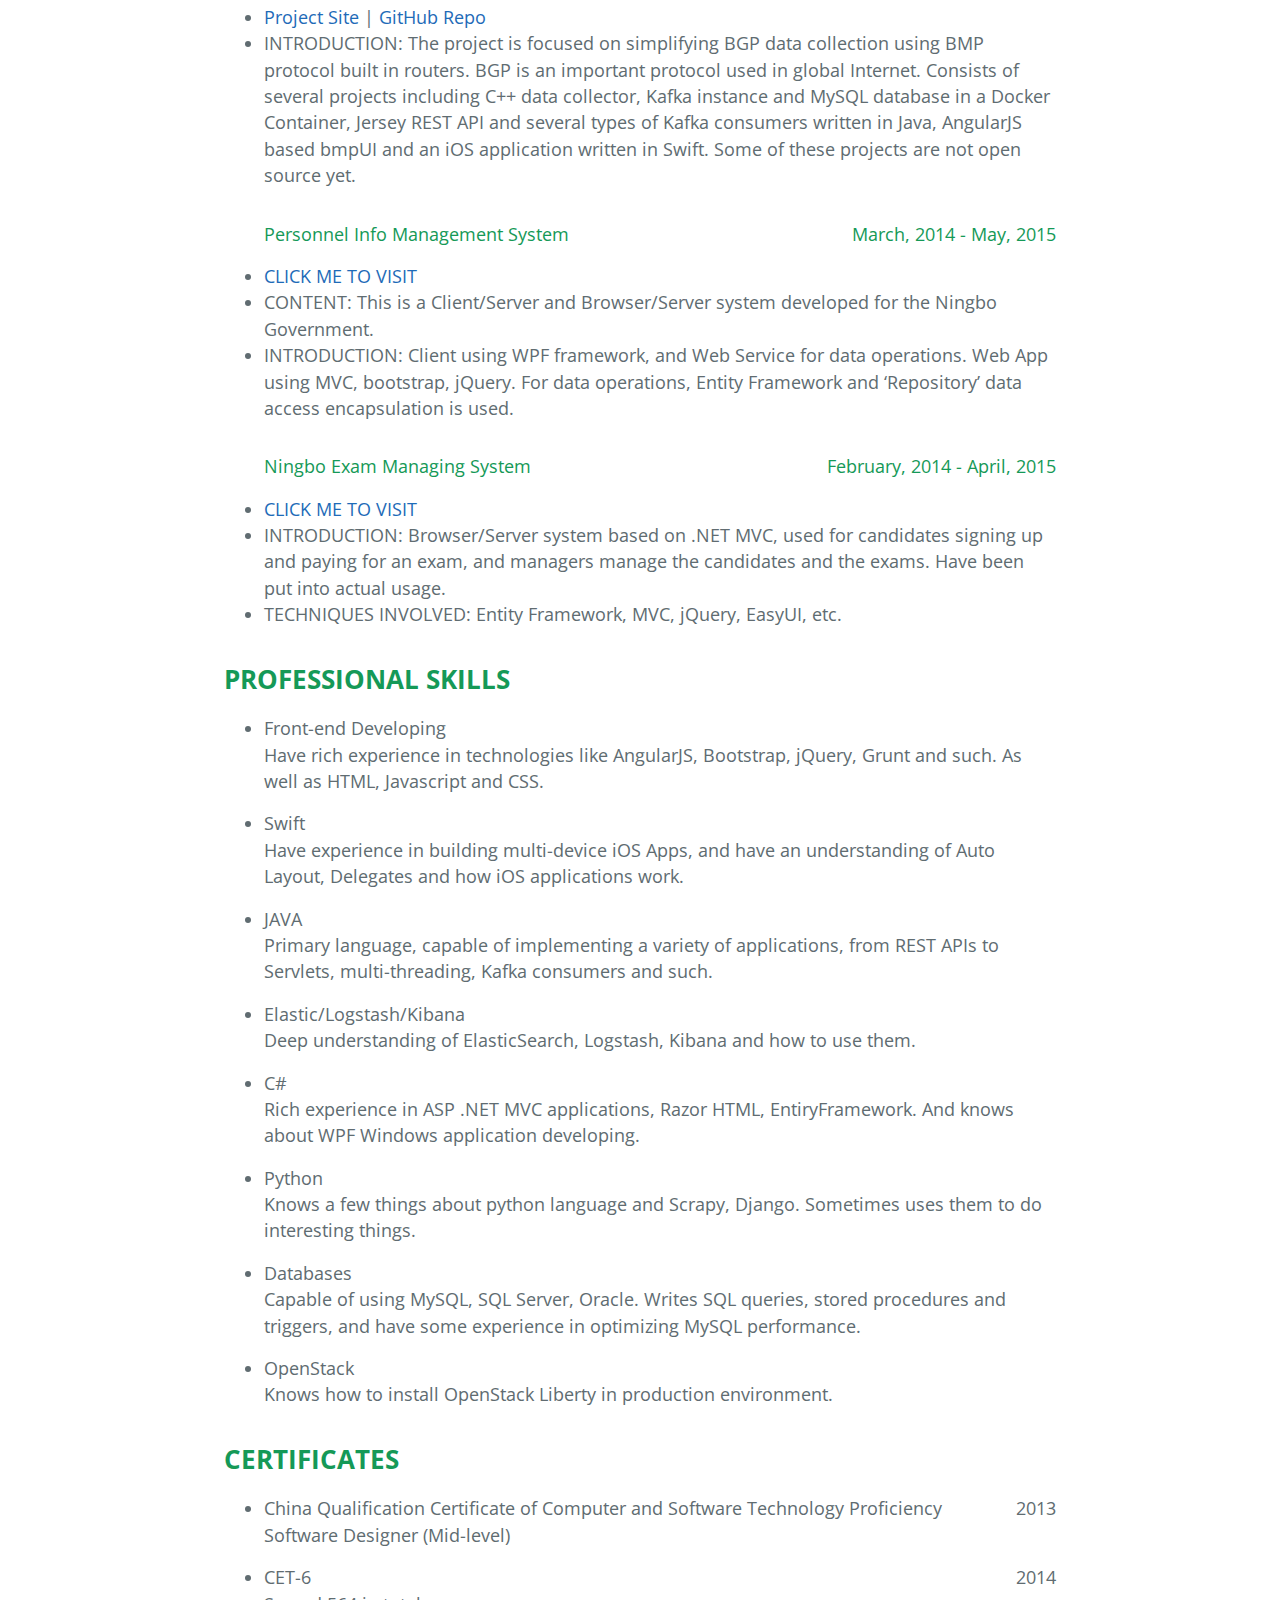
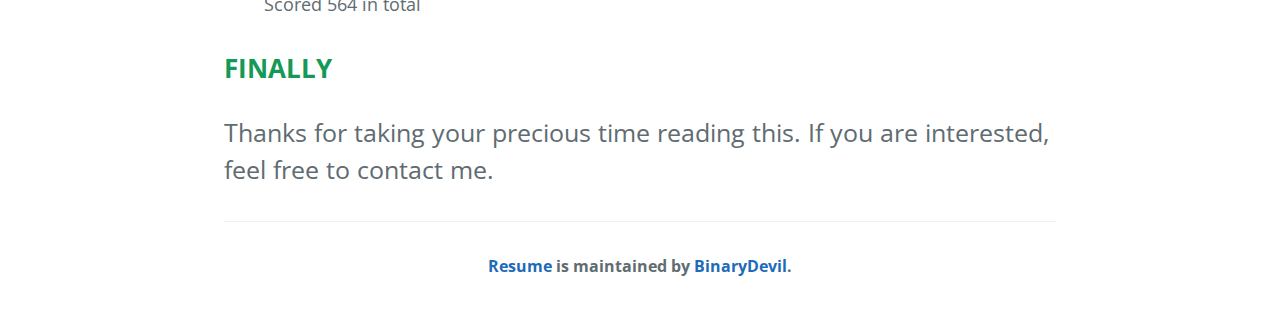
==== commit ef0cefaf: "Updated Telephone number" ====
--- a/index.html
+++ b/index.html
@@ -14,7 +14,7 @@
     <h1 class="project-name">My Resume</h1>
     <a href="cnindex.html" class="btn" style="margin-top:15px">切换为中文</a>
     <h2 class="project-tagline">Alex (Tingrui) Lee</h2>
-    <h3 class="project-tagline">+86 18685008487</h3>
+    <h3 class="project-tagline">+1 7472523770</h3>
     <h3 class="project-tagline">rainy9271@163.com</h3>
     <a href="https://github.com/BinaryDevil" target="_blank" rel="nofollow"><img class="link-logo"
                                                                                  src="assets/Octocat.png"></a>
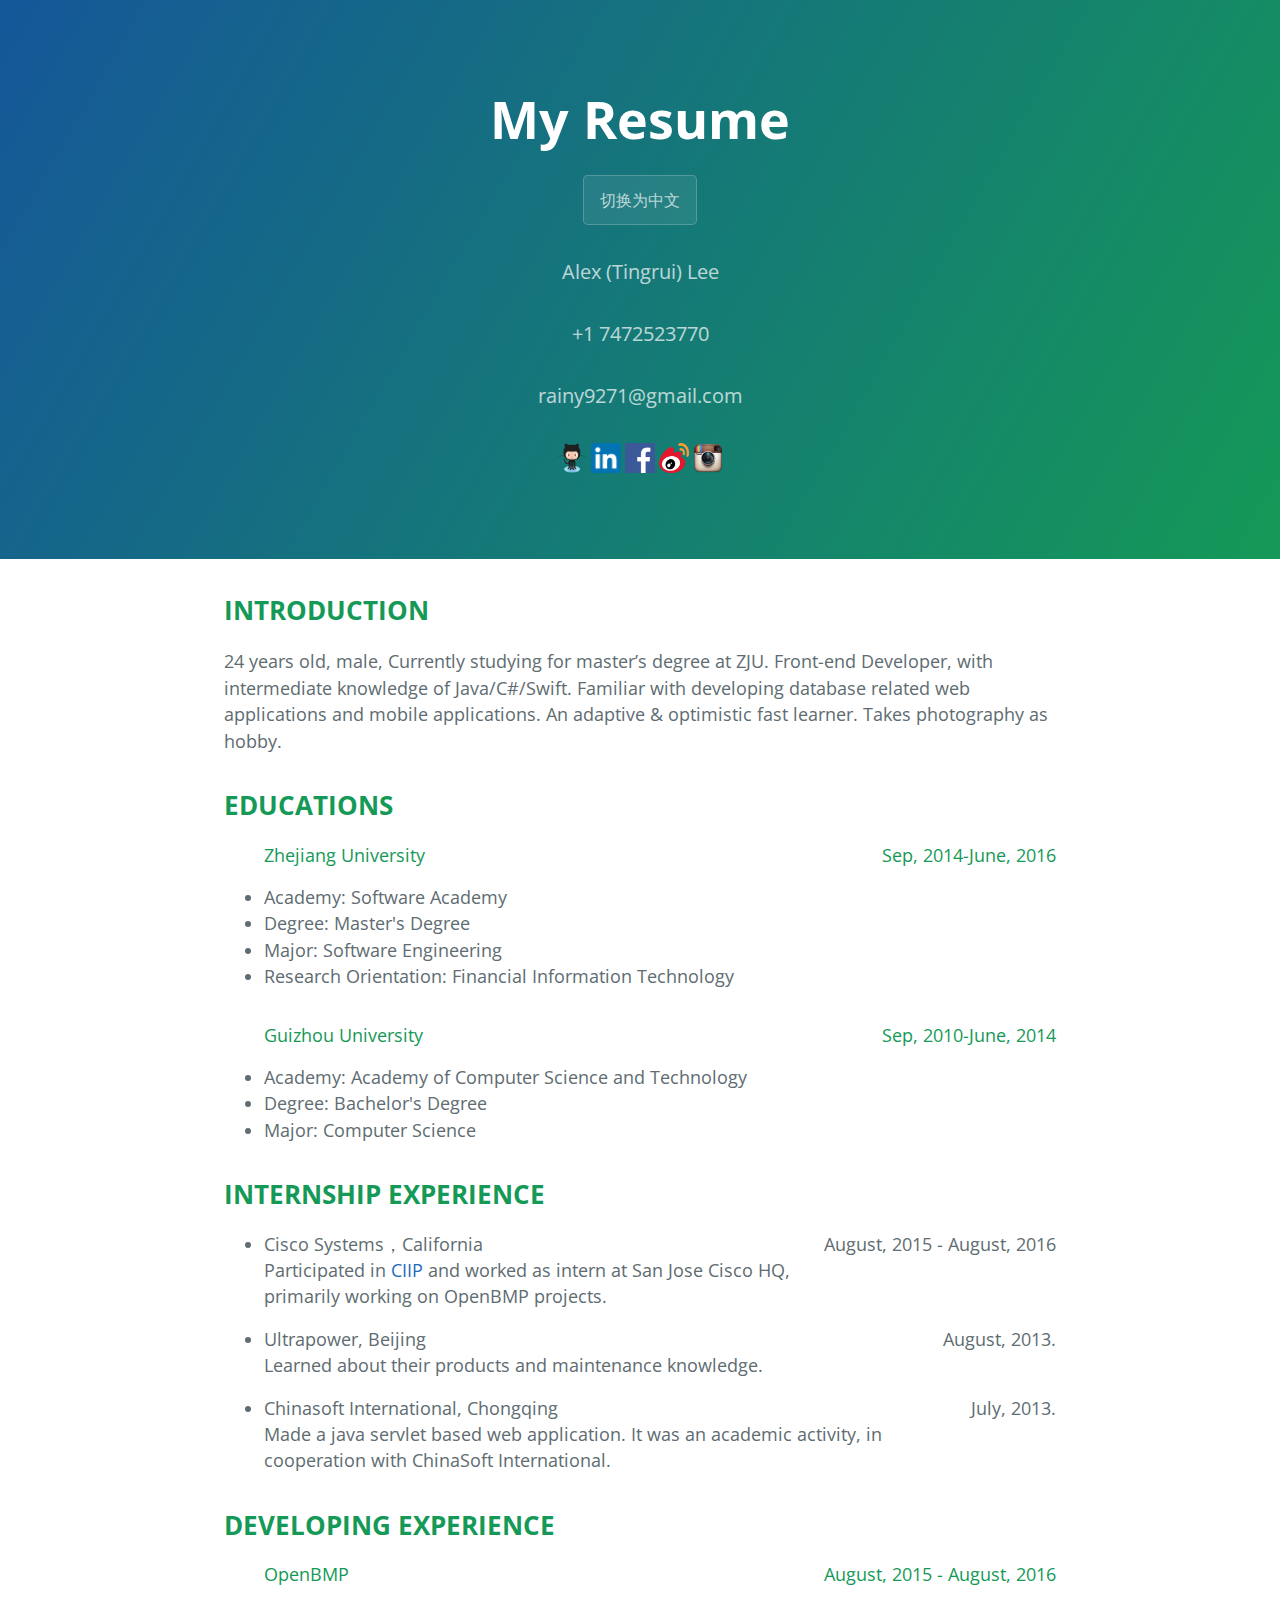
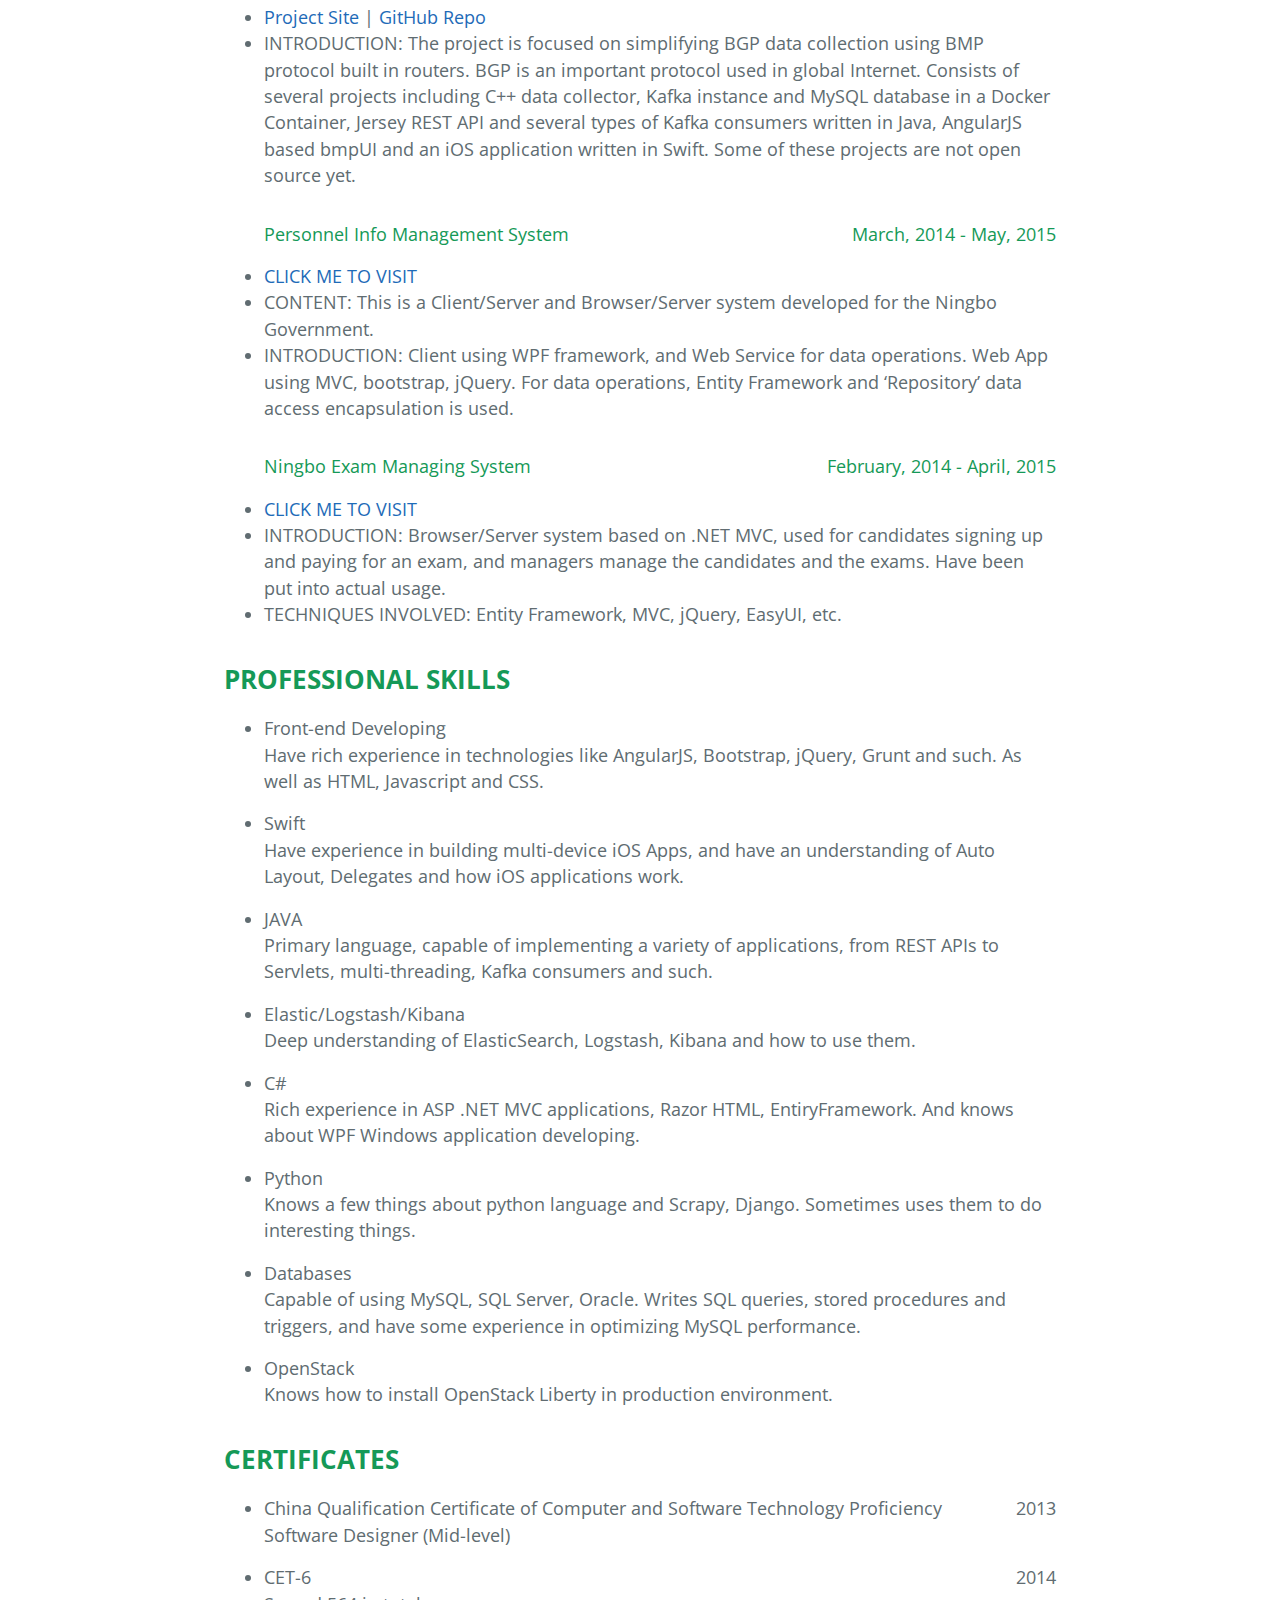
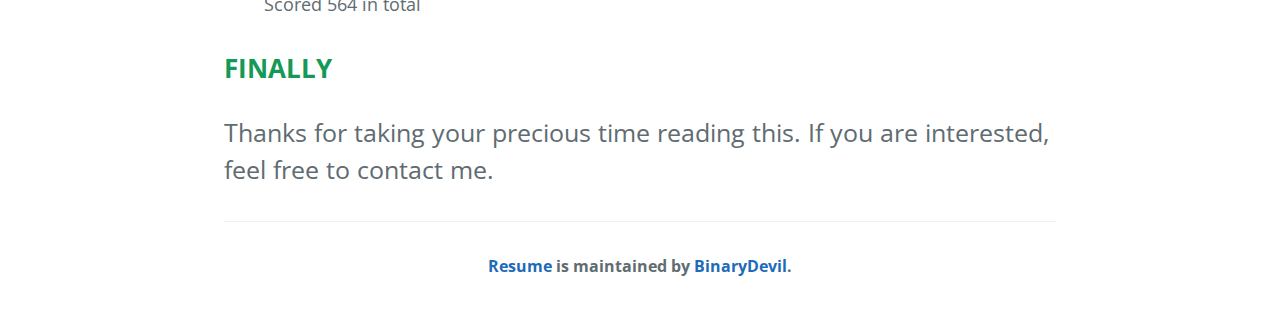
==== commit 4ac8b210: "Updated Email" ====
--- a/index.html
+++ b/index.html
@@ -15,7 +15,7 @@
     <a href="cnindex.html" class="btn" style="margin-top:15px">切换为中文</a>
     <h2 class="project-tagline">Alex (Tingrui) Lee</h2>
     <h3 class="project-tagline">+1 7472523770</h3>
-    <h3 class="project-tagline">rainy9271@163.com</h3>
+    <h3 class="project-tagline">rainy9271@gmail.com</h3>
     <a href="https://github.com/BinaryDevil" target="_blank" rel="nofollow"><img class="link-logo"
                                                                                  src="assets/Octocat.png"></a>
     <a href="https://www.linkedin.com/in/tingruili" target="_blank" rel="nofollow"><img class="link-logo"
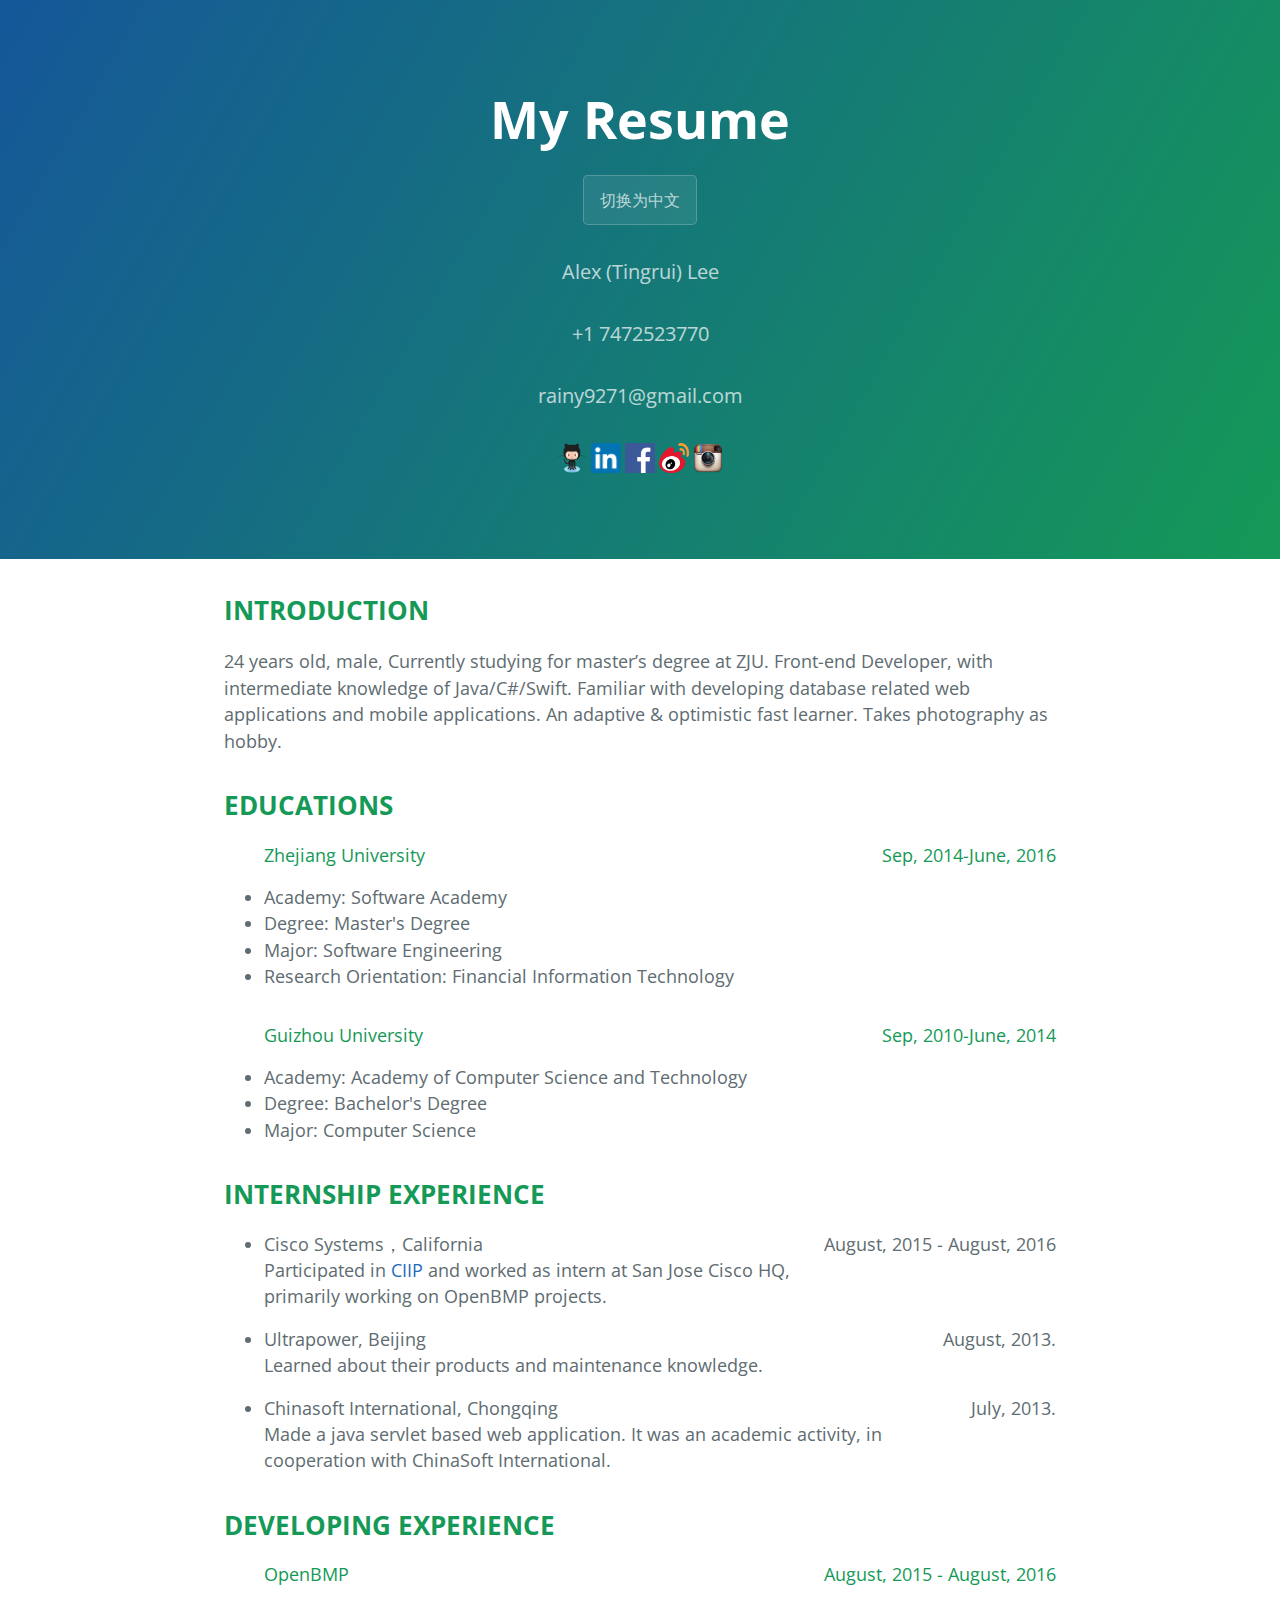
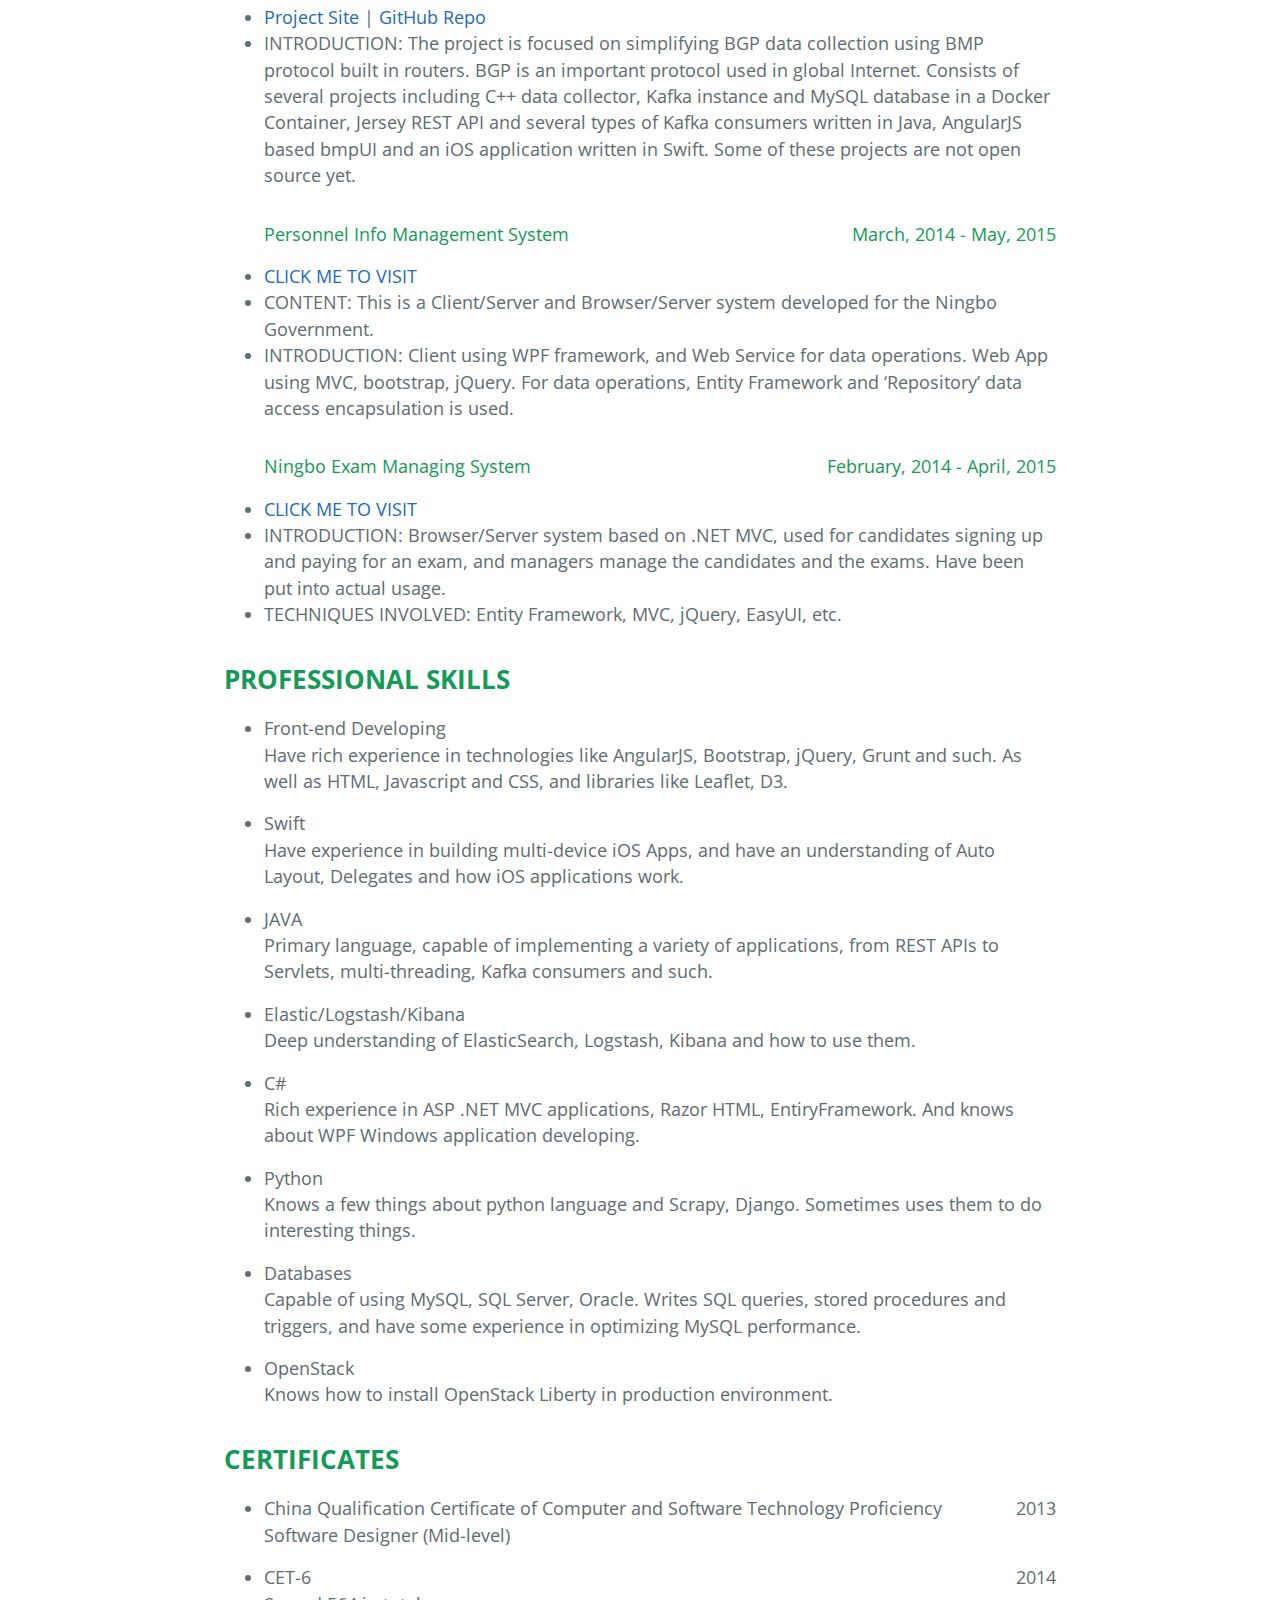
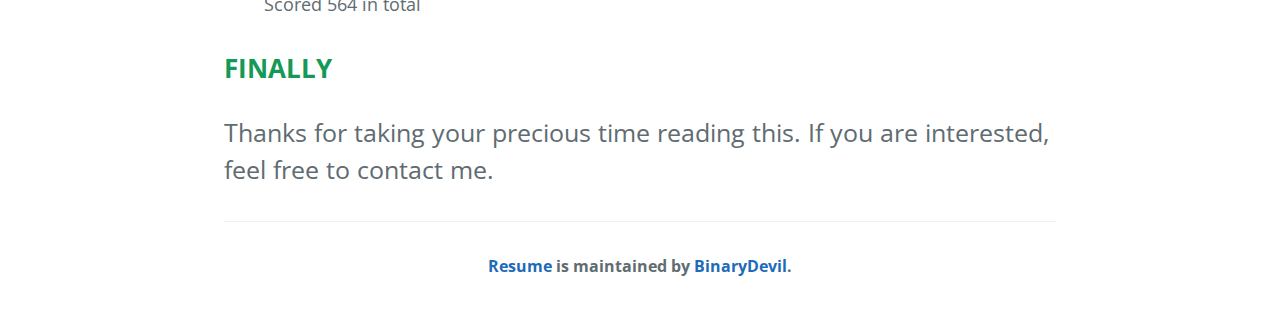
==== commit 7cf0f545: "Added Frontend skills" ====
--- a/index.html
+++ b/index.html
@@ -98,7 +98,7 @@
             class="octicon octicon-link"></span></a>PROFESSIONAL SKILLS</h2>
 
     <ul>
-        <li>Front-end Developing<span class="highlight" style="display:block">Have rich experience in technologies like AngularJS, Bootstrap, jQuery, Grunt and such. As well as HTML, Javascript and CSS.</span>
+        <li>Front-end Developing<span class="highlight" style="display:block">Have rich experience in technologies like AngularJS, Bootstrap, jQuery, Grunt and such. As well as HTML, Javascript and CSS, and libraries like Leaflet, D3.</span>
         </li>
         <li>Swift<span class="highlight" style="display:block">Have experience in building multi-device iOS Apps, and have an understanding of Auto Layout, Delegates and how iOS applications work.</span>
         </li>
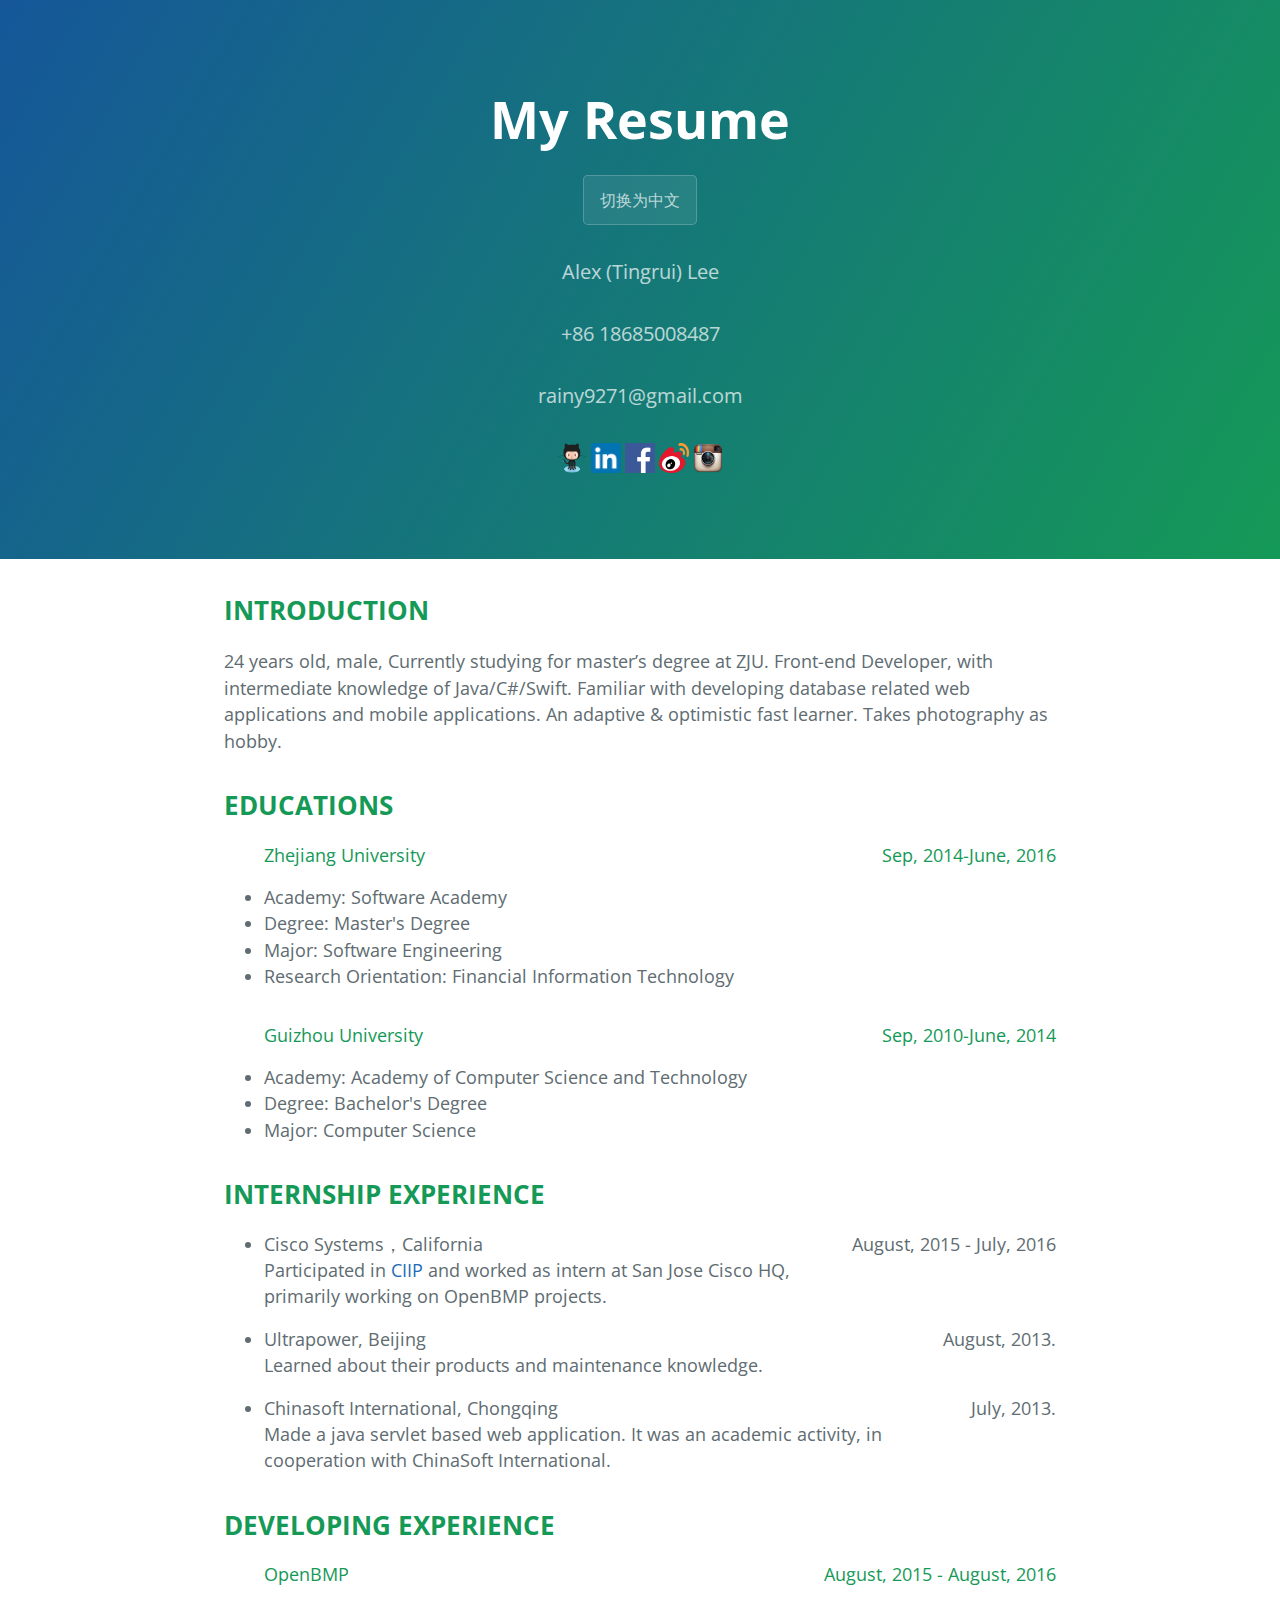
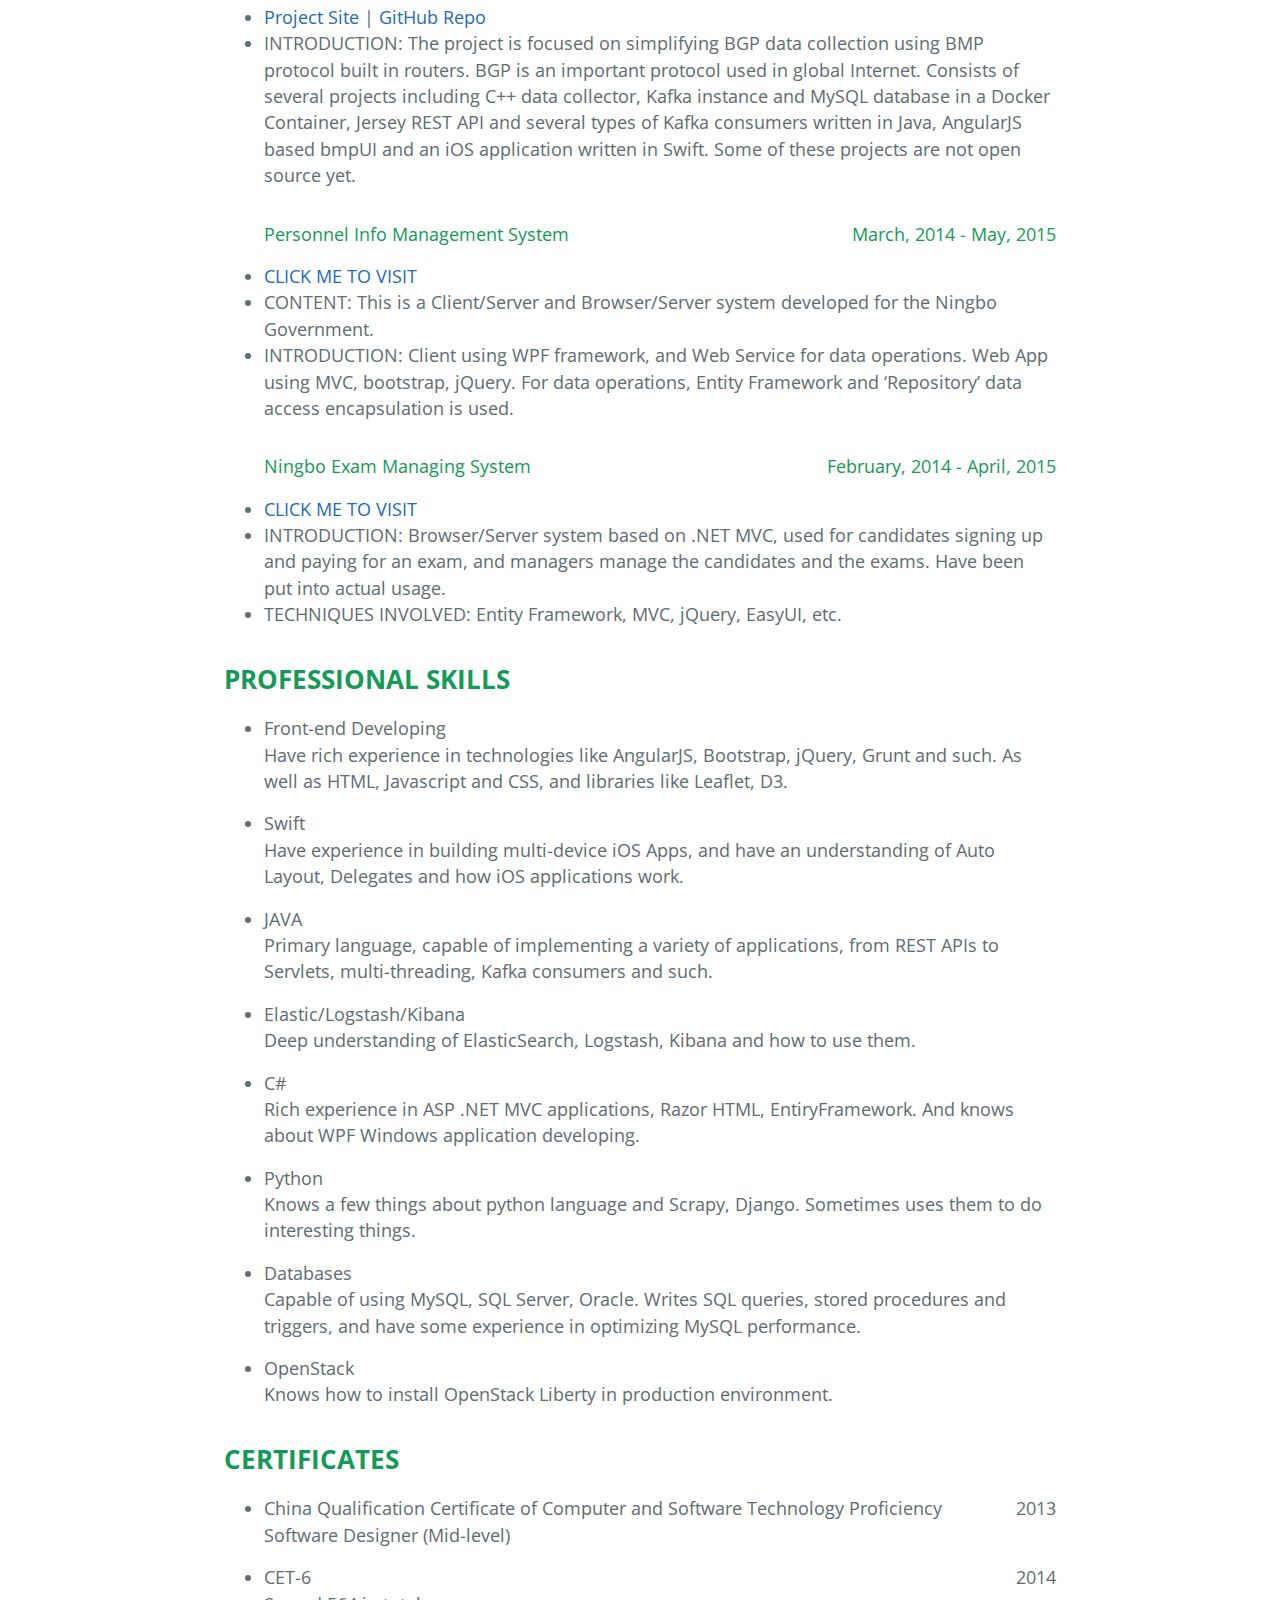
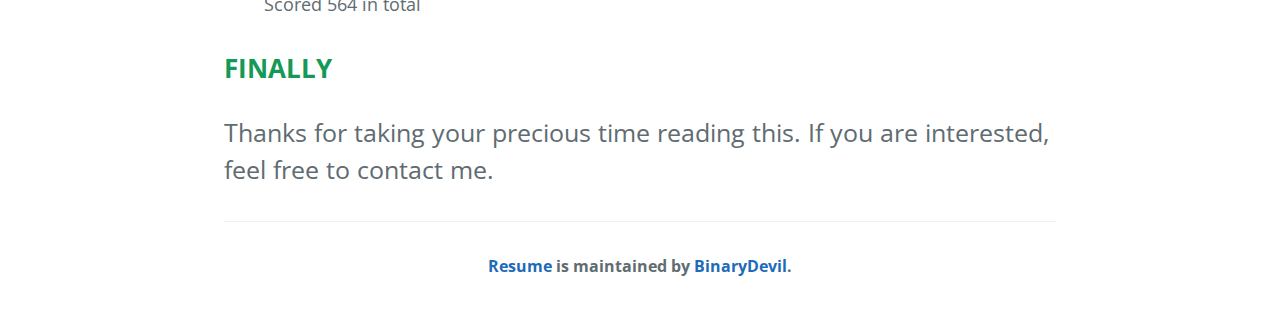
==== commit 759865ee: "Changed phone number and internship duration" ====
--- a/index.html
+++ b/index.html
@@ -14,7 +14,7 @@
     <h1 class="project-name">My Resume</h1>
     <a href="cnindex.html" class="btn" style="margin-top:15px">切换为中文</a>
     <h2 class="project-tagline">Alex (Tingrui) Lee</h2>
-    <h3 class="project-tagline">+1 7472523770</h3>
+    <h3 class="project-tagline">+86 18685008487</h3>
     <h3 class="project-tagline">rainy9271@gmail.com</h3>
     <a href="https://github.com/BinaryDevil" target="_blank" rel="nofollow"><img class="link-logo"
                                                                                  src="assets/Octocat.png"></a>
@@ -56,7 +56,7 @@
             class="octicon octicon-link"></span></a>INTERNSHIP EXPERIENCE</h2>
 
     <ul>
-        <li>Cisco Systems，California<span class="highlight" style="float:right;">August, 2015 - August, 2016</span></li>
+        <li>Cisco Systems，California<span class="highlight" style="float:right;">August, 2015 - July, 2016</span></li>
         <span class="highlight" style="display:block">Participated in <a href="https://myciip.com/">CIIP</a> and worked as intern at San Jose Cisco HQ, primarily working on OpenBMP projects.</span>
         <li>Ultrapower, Beijing<span class="highlight" style="float:right;">August, 2013.</span></li>
         <span class="highlight" style="display:block">Learned about their products and maintenance knowledge.</span>
